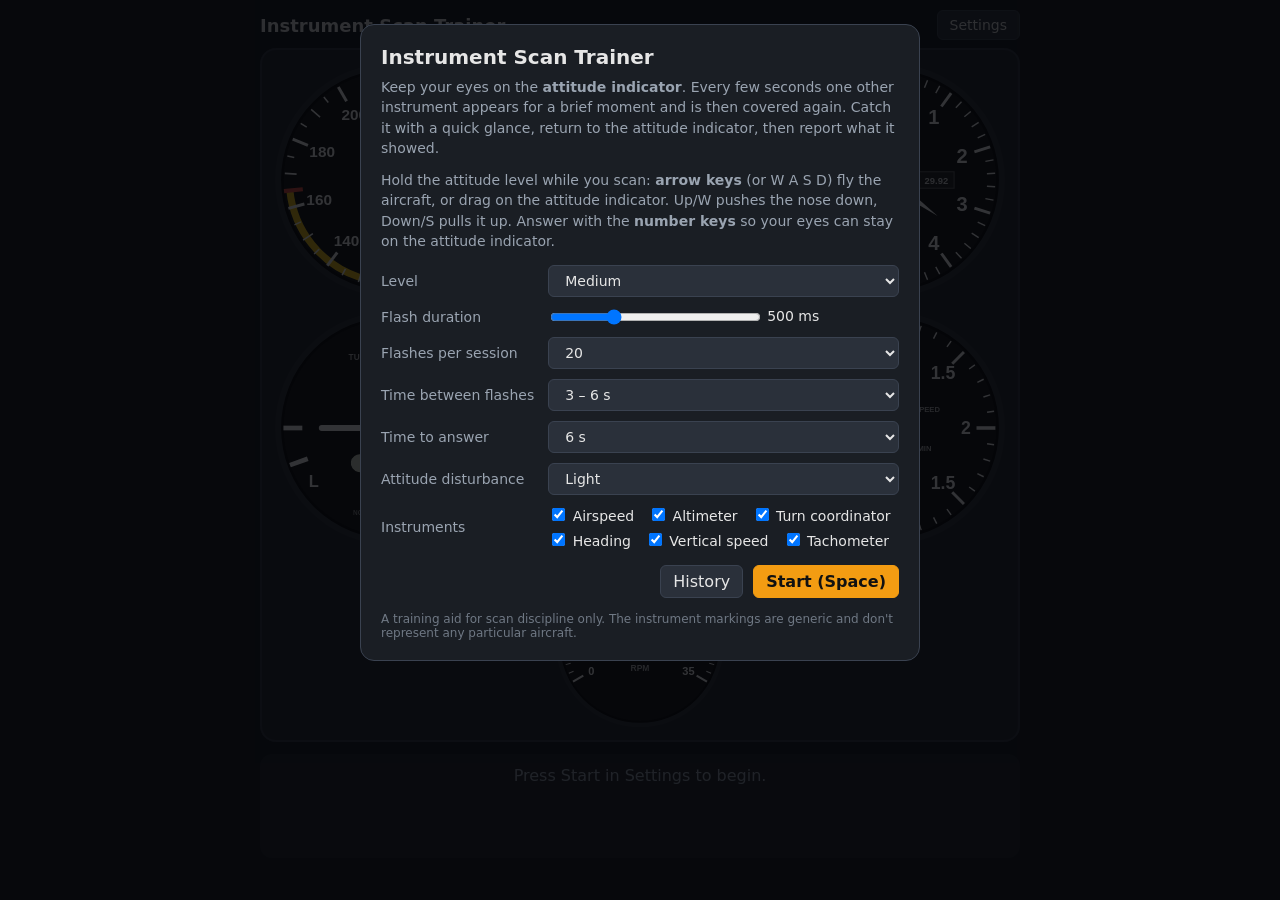
==== scan-trainer/index.html @ f0ba9e42 "Add Instrument Scan Trainer app (scan-trainer/) A second static app in the repo: the attitude indica" ====
<!DOCTYPE html>
<html lang="en">
<head>
<meta charset="UTF-8">
<meta name="viewport" content="width=device-width, initial-scale=1">
<title>Instrument Scan Trainer</title>
<link rel="icon" href="data:,">
<style>
    :root {
        --bg: #0e1116; --panel: #20242b; --card: #1a1e24; --text: #e6e6e6; --muted: #9aa4b1;
        --accent: #f39c12; --good: #2ecc71; --bad: #e74c3c; --line: #3a4250;
    }
    * { box-sizing: border-box; }
    html, body { margin: 0; background: var(--bg); color: var(--text);
        font-family: system-ui, -apple-system, "Segoe UI", Roboto, sans-serif; }
    body { min-height: 100vh; display: flex; flex-direction: column; align-items: center; padding: 10px 16px 24px; }
    header { width: min(100%, 760px); display: flex; justify-content: space-between; align-items: center; gap: 12px; margin-bottom: 8px; }
    h1 { font-size: 18px; margin: 0; font-weight: 600; }
    .hud { font-size: 14px; color: var(--muted); display: flex; gap: 12px; align-items: center; }
    button, select { font: inherit; border-radius: 6px; border: 1px solid var(--line); background: #2a303a; color: var(--text); padding: 6px 12px; }
    button { cursor: pointer; }
    button:hover { filter: brightness(1.15); }
    button.primary { background: var(--accent); border-color: var(--accent); color: #111; font-weight: 600; }
    .panel { width: min(100%, 760px, calc((100vh - 220px) * 1.12)); background: var(--panel); border-radius: 16px; padding: 14px;
        display: grid; grid-template-columns: repeat(3, 1fr); gap: 12px; box-shadow: inset 0 0 0 2px #2c323c; }
    .gauge { position: relative; aspect-ratio: 1; }
    .gauge svg { width: 100%; height: 100%; display: block; }
    .gauge.small { grid-column: 2; width: 72%; justify-self: center; }
    .gauge.ai { touch-action: none; cursor: grab; }
    .cover { position: absolute; inset: 0; border-radius: 50%; display: flex; align-items: center; justify-content: center;
        background: radial-gradient(circle at 35% 30%, #3a3f47, #15181d 70%); color: #59606b;
        font-size: clamp(10px, 2.2vw, 15px); letter-spacing: .12em; font-weight: 600; user-select: none; }
    .gauge.revealed .cover { display: none; }
    .cover.masking { color: transparent;
        background: repeating-linear-gradient(35deg, #c8c8c8 0 2px, transparent 2px 8px),
                    repeating-linear-gradient(-55deg, #c8c8c8 0 2px, #121212 2px 10px); }
    .qbar { width: min(100%, 760px); min-height: 104px; margin-top: 12px; background: var(--card); border-radius: 12px;
        padding: 12px; display: flex; flex-direction: column; align-items: center; gap: 10px; }
    .qprompt { font-size: 16px; color: var(--muted); min-height: 22px; text-align: center; }
    .qprompt.good { color: var(--good); } .qprompt.bad { color: var(--bad); }
    .qopts { display: flex; flex-wrap: wrap; gap: 8px; justify-content: center; }
    .qopts button { min-width: 96px; padding: 10px 12px; font-size: 16px; }
    .qopts button .k { color: var(--muted); font-size: 12px; margin-right: 6px; }
    .qopts button.correct { background: #1e5a34; border-color: var(--good); }
    .qopts button.wrong { background: #5a1e1e; border-color: var(--bad); }
    .overlay { position: fixed; inset: 0; background: rgba(5, 7, 10, .82); display: flex; align-items: flex-start; justify-content: center;
        padding: 24px 16px; overflow-y: auto; z-index: 10; }
    .overlay[hidden] { display: none; }
    .dialog { width: min(100%, 560px); background: var(--card); border: 1px solid var(--line); border-radius: 14px; padding: 20px; }
    .dialog h2 { margin: 0 0 8px; font-size: 20px; }
    .dialog p { color: var(--muted); line-height: 1.45; margin: 6px 0 12px; font-size: 14px; }
    .form { display: grid; grid-template-columns: auto 1fr; gap: 10px 14px; align-items: center; margin: 14px 0; font-size: 14px; }
    .form label.row { color: var(--muted); }
    .checks { display: flex; flex-wrap: wrap; gap: 6px 14px; }
    .checks label { white-space: nowrap; }
    .actions { display: flex; gap: 10px; justify-content: flex-end; margin-top: 16px; flex-wrap: wrap; }
    table { width: 100%; border-collapse: collapse; font-size: 14px; margin: 10px 0; }
    th, td { text-align: left; padding: 6px 4px; border-bottom: 1px solid #2c323c; }
    th { color: var(--muted); font-weight: 500; }
    td.num, th.num { text-align: right; }
    .big { display: flex; gap: 12px; flex-wrap: wrap; margin: 12px 0; }
    .big div { flex: 1 1 120px; background: #232830; border-radius: 10px; padding: 10px; }
    .big b { display: block; font-size: 24px; }
    .big span { color: var(--muted); font-size: 12px; }
    .note { font-size: 12px; color: #6f7884; margin-top: 14px; }
    @media (max-width: 520px) { .form { grid-template-columns: 1fr; } }
</style>
</head>
<body>
<header>
    <h1>Instrument Scan Trainer</h1>
    <div class="hud">
        <span id="hudCount"></span>
        <button id="stopBtn" hidden>Stop</button>
        <button id="menuBtn">Settings</button>
    </div>
</header>

<main class="panel" id="panel">
    <div class="gauge" data-key="asi"></div>
    <div class="gauge ai revealed" data-key="ai"></div>
    <div class="gauge" data-key="alt"></div>
    <div class="gauge" data-key="tc"></div>
    <div class="gauge" data-key="hdg"></div>
    <div class="gauge" data-key="vsi"></div>
    <div class="gauge small" data-key="rpm"></div>
</main>

<div class="qbar">
    <div class="qprompt" id="qprompt">Press Start in Settings to begin.</div>
    <div class="qopts" id="qopts"></div>
</div>

<div class="overlay" id="setupOverlay">
    <div class="dialog">
        <h2>Instrument Scan Trainer</h2>
        <p>Keep your eyes on the <b>attitude indicator</b>. Every few seconds one other instrument appears
        for a brief moment and is then covered again. Catch it with a quick glance, return to the attitude
        indicator, then report what it showed.</p>
        <p>Hold the attitude level while you scan: <b>arrow keys</b> (or W A S D) fly the aircraft, or
        drag on the attitude indicator. Up/W pushes the nose down, Down/S pulls it up. Answer with the
        <b>number keys</b> so your eyes can stay on the attitude indicator.</p>
        <div class="form">
            <label class="row" for="level">Level</label>
            <select id="level">
                <option value="easy">Easy</option>
                <option value="medium">Medium</option>
                <option value="hard">Hard</option>
            </select>
            <label class="row" for="flashMs">Flash duration</label>
            <div><input type="range" id="flashMs" min="100" max="1500" step="50" style="vertical-align:middle;width:60%"> <span id="flashMsVal"></span></div>
            <label class="row" for="count">Flashes per session</label>
            <select id="count">
                <option value="10">10</option>
                <option value="20">20</option>
                <option value="40">40</option>
            </select>
            <label class="row" for="interval">Time between flashes</label>
            <select id="interval">
                <option value="2-4">2 – 4 s</option>
                <option value="3-6">3 – 6 s</option>
                <option value="5-10">5 – 10 s</option>
            </select>
            <label class="row" for="timeout">Time to answer</label>
            <select id="timeout">
                <option value="4">4 s</option>
                <option value="6">6 s</option>
                <option value="10">10 s</option>
            </select>
            <label class="row" for="turb">Attitude disturbance</label>
            <select id="turb">
                <option value="off">Off (no flying task)</option>
                <option value="light">Light</option>
                <option value="moderate">Moderate</option>
            </select>
            <span class="row" style="color:var(--muted)">Instruments</span>
            <div class="checks" id="instrChecks"></div>
        </div>
        <div class="actions">
            <button id="historyBtn">History</button>
            <button class="primary" id="startBtn">Start (Space)</button>
        </div>
        <div class="note">A training aid for scan discipline only. The instrument markings are generic
        and don't represent any particular aircraft.</div>
    </div>
</div>

<div class="overlay" id="resultsOverlay" hidden>
    <div class="dialog" id="resultsBody"></div>
</div>

<script>
'use strict';
// localStorage keys use this prefix: the flight-navigation app at the repo root shares this
// origin (and therefore its localStorage), so never use an unprefixed key here.
const STORE = 'scanTrainer.';
const NS = 'http://www.w3.org/2000/svg';
const SKY = '#2f7fd1', GROUND = '#7a4a22', ORANGE = '#f39c12';

// ── SVG helpers (gauge geometry: 200×200 viewBox, centre 100,100; angles clockwise from 12 o'clock) ──
function el(tag, attrs, parent) {
    const e = document.createElementNS(NS, tag);
    for (const k in attrs) e.setAttribute(k, attrs[k]);
    if (parent) parent.appendChild(e);
    return e;
}
function pt(r, deg) { const a = (deg - 90) * Math.PI / 180; return [100 + r * Math.cos(a), 100 + r * Math.sin(a)]; }
function arcPath(r, a0, a1) {
    const [x0, y0] = pt(r, a0), [x1, y1] = pt(r, a1);
    return `M${x0} ${y0} A${r} ${r} 0 ${a1 - a0 > 180 ? 1 : 0} 1 ${x1} ${y1}`;
}
function arc(g, r, a0, a1, color, w) { el('path', { d: arcPath(r, a0, a1), stroke: color, 'stroke-width': w, fill: 'none' }, g); }
function tick(g, deg, r0, r1, w, color) {
    const [x0, y0] = pt(r0, deg), [x1, y1] = pt(r1, deg);
    el('line', { x1: x0, y1: y0, x2: x1, y2: y1, stroke: color || '#fff', 'stroke-width': w }, g);
}
function txt(g, x, y, s, size, color, extra) {
    const t = el('text', Object.assign({ x, y, 'font-size': size, fill: color || '#fff', 'text-anchor': 'middle',
        'dominant-baseline': 'central', 'font-family': 'Arial, Helvetica, sans-serif', 'font-weight': 'bold' }, extra || {}), g);
    t.textContent = s;
    return t;
}
function label(g, deg, r, s, size) { const [x, y] = pt(r, deg); return txt(g, x, y, s, size); }
function face(svg) {
    el('circle', { cx: 100, cy: 100, r: 99, fill: '#2b2f35' }, svg);
    el('circle', { cx: 100, cy: 100, r: 93, fill: '#0b0b0b', stroke: '#000', 'stroke-width': 2 }, svg);
}
function needle(svg, len, width, color) {
    const g = el('g', {}, svg);
    el('path', { d: `M100 114 L${100 - width / 2} 100 L100 ${100 - len} L${100 + width / 2} 100 Z`, fill: color || '#fff' }, g);
    return g;
}
function hub(svg) { el('circle', { cx: 100, cy: 100, r: 6, fill: '#333', stroke: '#888', 'stroke-width': 1 }, svg); }
function rot(g, deg) { g.setAttribute('transform', `rotate(${deg} 100 100)`); }
const clamp = (v, a, b) => Math.max(a, Math.min(b, v));

// ── Instruments: each build function draws the dial and returns update(value) ──
function buildASI(svg) {
    face(svg);
    const A = v => 10 + (clamp(v, 30, 200) - 30) / 170 * 320;
    arc(svg, 80, A(40), A(85), '#fff', 4);
    arc(svg, 87, A(50), A(130), '#1fa64a', 6);
    arc(svg, 87, A(130), A(165), '#f1c40f', 6);
    for (let v = 40; v <= 200; v += 5) tick(svg, A(v), v % 10 ? 85 : (v % 20 ? 81 : 77), 91, v % 20 ? 1.3 : 2.5);
    tick(svg, A(165), 76, 92, 3.5, '#e74c3c');
    for (let v = 40; v <= 200; v += 20) label(svg, A(v), 64, v, 13);
    txt(svg, 100, 128, 'AIRSPEED', 8, '#bbb');
    txt(svg, 100, 72, 'KNOTS', 8, '#bbb');
    const n = needle(svg, 84, 5); hub(svg);
    return v => rot(n, A(v));
}

function buildALT(svg) {
    face(svg);
    for (let i = 0; i < 50; i++) tick(svg, i * 7.2, i % 5 ? 84 : 77, 91, i % 5 ? 1.2 : 2.5);
    for (let d = 0; d < 10; d++) label(svg, d * 36, 66, d, 17);
    txt(svg, 100, 72, 'ALT', 8, '#bbb');
    txt(svg, 100, 128, '100 FEET', 7, '#bbb');
    el('rect', { x: 126, y: 93, width: 30, height: 14, fill: '#1c1c1c', stroke: '#555' }, svg);
    txt(svg, 141, 100.5, '29.92', 8, '#ddd');
    const h10k = el('g', {}, svg);
    el('line', { x1: 100, y1: 100, x2: 100, y2: 12, stroke: '#fff', 'stroke-width': 1.5 }, h10k);
    el('path', { d: 'M100 8 L95 18 L105 18 Z', fill: '#fff' }, h10k);
    const h1k = needle(svg, 52, 10);
    const h100 = needle(svg, 84, 5);
    hub(svg);
    return alt => { rot(h100, (alt % 1000) / 1000 * 360); rot(h1k, (alt % 10000) / 10000 * 360); rot(h10k, alt / 100000 * 360); };
}

function buildHDG(svg) {
    face(svg);
    const card = el('g', {}, svg);
    const names = { 0: 'N', 90: 'E', 180: 'S', 270: 'W' };
    for (let d = 0; d < 360; d += 5) tick(card, d, d % 10 ? 85 : 79, 91, d % 10 ? 1.2 : 2.2);
    for (let d = 0; d < 360; d += 30) {
        const [x, y] = pt(68, d);
        txt(card, x, y, names[d] || String(d / 10), names[d] !== undefined ? 17 : 14,
            names[d] !== undefined ? '#fff' : '#ddd', { transform: `rotate(${d} ${x} ${y})` });
    }
    for (let d = 45; d < 360; d += 45) if (d % 90) tick(svg, d, 93, 98, 2.5, ORANGE);
    el('path', { d: 'M100 13 L94 3 L106 3 Z', fill: ORANGE }, svg);
    el('path', { d: 'M100 66 L104 78 L104 92 L130 104 L130 111 L104 106 L104 122 L113 128 L113 133 L100 130 L87 133 L87 128 L96 122 L96 106 L70 111 L70 104 L96 92 L96 78 Z',
        fill: 'none', stroke: ORANGE, 'stroke-width': 2.5, 'stroke-linejoin': 'round' }, svg);
    return h => rot(card, -h);
}

function buildVSI(svg) {
    face(svg);
    // 0 at 9 o'clock, climb above, descent below, ±2000 meet at 3 o'clock
    const A = v => 270 + clamp(v, -2000, 2000) / 2000 * 180;
    for (let v = -1900; v <= 1900; v += 100) tick(svg, A(v), v % 500 ? 85 : 77, 91, v % 500 ? 1.2 : 2.5);
    tick(svg, A(0), 75, 91, 3); tick(svg, A(2000), 75, 91, 3);
    const lab = { 0: '0', 500: '.5', 1000: '1', 1500: '1.5' };
    for (const v in lab) { label(svg, A(+v), 66, lab[v], 15); if (+v) label(svg, A(-v), 66, lab[v], 15); }
    label(svg, A(2000), 66, '2', 15);
    txt(svg, 62, 82, 'UP', 8, '#bbb'); txt(svg, 62, 118, 'DOWN', 8, '#bbb');
    txt(svg, 116, 84, 'VERTICAL SPEED', 6.5, '#bbb'); txt(svg, 116, 117, '×1000 FT/MIN', 6.5, '#bbb');
    const n = needle(svg, 84, 5); hub(svg);
    return v => rot(n, A(v));
}

function buildTC(svg) {
    face(svg);
    // Level marks at 3 & 9 o'clock, standard-rate (2 min) marks 20° below them
    [90, 270, 110, 250].forEach(d => tick(svg, d, 76, 92, 4));
    label(svg, 236, 80, 'L', 14); label(svg, 124, 80, 'R', 14);
    txt(svg, 100, 40, 'TURN COORDINATOR', 7, '#bbb');
    txt(svg, 100, 52, 'D.C. ELEC', 6, '#888');
    txt(svg, 100, 160, '2 MIN', 9, '#ddd');
    txt(svg, 100, 172, 'NO PITCH INFORMATION', 5.5, '#888');
    // inclinometer: glass tube on an arc, ball centred
    const tube = t => [100 + 172 * Math.sin(t), -40 + 172 * Math.cos(t)];
    const [ax, ay] = tube(-0.16), [bx, by] = tube(0.16);
    el('path', { d: `M${ax} ${ay} A172 172 0 0 0 ${bx} ${by}`, stroke: '#d9dccb', 'stroke-width': 15, fill: 'none', 'stroke-linecap': 'round' }, svg);
    [-0.045, 0.045].forEach(t => { const [x, y] = tube(t); el('line', { x1: x, y1: y - 8, x2: x, y2: y + 8, stroke: '#222', 'stroke-width': 1.5 }, svg); });
    const [cx, cy] = tube(0);
    el('circle', { cx, cy, r: 6.5, fill: '#111' }, svg);
    const plane = el('g', {}, svg);
    el('rect', { x: 38, y: 97.5, width: 124, height: 5, rx: 2.5, fill: '#fff' }, plane);
    el('rect', { x: 97.5, y: 80, width: 5, height: 14, fill: '#fff' }, plane);
    el('circle', { cx: 100, cy: 100, r: 9, fill: '#fff' }, plane);
    return turn => rot(plane, turn * 10); // turn: -2..2 (half-rate steps), standard rate = 20° tilt
}

function buildRPM(svg) {
    face(svg);
    const A = v => -120 + clamp(v, 0, 3500) / 3500 * 240;
    arc(svg, 87, A(2100), A(2700), '#1fa64a', 6);
    for (let v = 0; v <= 3500; v += 100) tick(svg, A(v), v % 500 ? 85 : 77, 91, v % 500 ? 1.2 : 2.5);
    tick(svg, A(2700), 76, 92, 3.5, '#e74c3c');
    for (let v = 0; v <= 3500; v += 500) label(svg, A(v), 66, v / 100, 13);
    txt(svg, 100, 72, '×100', 8, '#bbb');
    txt(svg, 100, 130, 'RPM', 10, '#bbb');
    const n = needle(svg, 84, 5); hub(svg);
    return v => rot(n, A(v));
}

function buildAI(svg) {
    const K = 2.5; // px per degree of pitch
    el('circle', { cx: 100, cy: 100, r: 99, fill: '#2b2f35' }, svg);
    const defs = el('defs', {}, svg);
    el('circle', { cx: 100, cy: 100, r: 93 }, el('clipPath', { id: 'aiOuter' }, defs));
    el('circle', { cx: 100, cy: 100, r: 70 }, el('clipPath', { id: 'aiInner' }, defs));
    // Outer bank ring rotates with the horizon; the orange index at the top is fixed to the case
    const ring = el('g', {}, el('g', { 'clip-path': 'url(#aiOuter)' }, svg));
    el('rect', { x: -100, y: -100, width: 400, height: 200, fill: SKY }, ring);
    el('rect', { x: -100, y: 100, width: 400, height: 200, fill: GROUND }, ring);
    el('line', { x1: 0, y1: 100, x2: 200, y2: 100, stroke: '#fff', 'stroke-width': 1.5 }, ring);
    [10, 20, 30, 60].forEach(b => { tick(ring, b, 76, b % 30 ? 85 : 92, 2.5); tick(ring, -b, 76, b % 30 ? 85 : 92, 2.5); });
    [45, -45].forEach(b => { const [x, y] = pt(80, b); el('path', { d: `M${x} ${y - 4} L${x - 3.5} ${y + 3} L${x + 3.5} ${y + 3} Z`, fill: '#fff', transform: `rotate(${b} ${x} ${y})` }, ring); });
    el('path', { d: 'M100 80 L94 72 L106 72 Z', fill: '#fff' }, ring); // zero mark (points down at the index)
    // Inner sphere: rotates with bank and moves with pitch
    const pitch = el('g', {}, el('g', { 'clip-path': 'url(#aiInner)' }, svg));
    el('rect', { x: -200, y: -400, width: 600, height: 500, fill: SKY }, pitch);
    el('rect', { x: -200, y: 100, width: 600, height: 500, fill: GROUND }, pitch);
    el('line', { x1: -200, y1: 100, x2: 400, y2: 100, stroke: '#fff', 'stroke-width': 2 }, pitch);
    [-20, -15, -10, -5, 5, 10, 15, 20].forEach(p => {
        const y = 100 - p * K, hw = p % 10 ? 9 : 18;
        el('line', { x1: 100 - hw, y1: y, x2: 100 + hw, y2: y, stroke: '#fff', 'stroke-width': 1.5 }, pitch);
        if (!(p % 10)) { txt(pitch, 100 - hw - 8, y, Math.abs(p), 8); txt(pitch, 100 + hw + 8, y, Math.abs(p), 8); }
    });
    el('circle', { cx: 100, cy: 100, r: 70, fill: 'none', stroke: '#111', 'stroke-width': 2 }, svg);
    // Fixed parts: bank index and the miniature aircraft
    el('path', { d: 'M100 24 L94 33 L106 33 Z', fill: ORANGE }, svg);
    el('path', { d: 'M48 98 H84 L92 106 L100 100 L108 106 L116 98 H152 V102 H118 L108 112 L100 106 L92 112 L82 102 H48 Z', fill: ORANGE }, svg);
    el('circle', { cx: 100, cy: 100, r: 3, fill: ORANGE }, svg);
    return (p, b) => {
        ring.setAttribute('transform', `rotate(${-b} 100 100)`);
        pitch.setAttribute('transform', `rotate(${-b} 100 100) translate(0 ${p * K})`);
    };
}

// ── Instrument catalogue: values, questions, answer spacing per level ──
const randInt = (a, b) => a + Math.floor(Math.random() * (b - a + 1));
const pick = a => a[Math.floor(Math.random() * a.length)];
const pad3 = n => String(n).padStart(3, '0');
const TURN_LABELS = { '-2': 'Std rate L', '-1': 'Half rate L', '0': 'No turn', '1': 'Half rate R', '2': 'Std rate R' };

const LEVELS = {
    easy:   { flash: 900, sp: { asi: 20, alt: 500, hdg: 30, vsi: 500, rpm: 300 }, turns: [-2, 0, 2] },
    medium: { flash: 500, sp: { asi: 10, alt: 200, hdg: 10, vsi: 200, rpm: 100 }, turns: [-2, -1, 0, 1, 2] },
    hard:   { flash: 250, sp: { asi: 5,  alt: 100, hdg: 5,  vsi: 100, rpm: 50 },  turns: [-2, -1, 0, 1, 2] },
};

// Four consecutive options `sp` apart that include `value` (in a random position) and stay in [min, max]
function numOpts(value, sp, min, max, wrap) {
    const starts = [];
    for (let k = 0; k < 4; k++) { const s = value - k * sp; if (wrap || (s >= min && s + 3 * sp <= max)) starts.push(s); }
    const s = starts.length ? pick(starts) : value;
    return [0, 1, 2, 3].map(i => wrap ? (((s + i * sp) % 360) + 360) % 360 : s + i * sp);
}

const INSTR = {
    asi: { name: 'Airspeed', short: 'ASI', build: buildASI, gen: () => 5 * randInt(11, 30),
        q: (v, L) => ({ prompt: 'Airspeed?', opts: numOpts(v, L.sp.asi, 30, 200), fmt: x => x + ' kt' }) },
    alt: { name: 'Altimeter', short: 'ALT', build: buildALT, gen: () => 100 * randInt(5, 95),
        q: (v, L) => ({ prompt: 'Altitude?', opts: numOpts(v, L.sp.alt, 0, 20000), fmt: x => x.toLocaleString('en-US') + ' ft' }) },
    tc:  { name: 'Turn coordinator', short: 'TC', build: buildTC, gen: L => pick(L.turns),
        q: (v, L) => ({ prompt: 'Turn?', opts: L.turns.slice(), fmt: x => TURN_LABELS[x] }) },
    hdg: { name: 'Heading', short: 'HDG', build: buildHDG, gen: () => 5 * randInt(0, 71),
        q: (v, L) => ({ prompt: 'Heading?', opts: numOpts(v, L.sp.hdg, 0, 359, true), fmt: x => pad3(x) + '°' }) },
    vsi: { name: 'Vertical speed', short: 'VSI', build: buildVSI, gen: () => 100 * randInt(-15, 15),
        q: (v, L) => ({ prompt: 'Vertical speed?', opts: numOpts(v, L.sp.vsi, -2000, 2000),
            fmt: x => (x > 0 ? '+' : x < 0 ? '−' : '') + Math.abs(x) + ' fpm' }) },
    rpm: { name: 'Tachometer', short: 'RPM', build: buildRPM, gen: () => 50 * randInt(34, 54),
        q: (v, L) => ({ prompt: 'RPM?', opts: numOpts(v, L.sp.rpm, 0, 3500), fmt: x => x + ' rpm' }) },
};
const ORDER = ['asi', 'alt', 'tc', 'hdg', 'vsi', 'rpm'];
const SAMPLE = { asi: 110, alt: 3500, tc: 0, hdg: 270, vsi: 0, rpm: 2400 };

// ── Settings & history (localStorage, all reads/writes guarded) ──
const DEFAULTS = { level: 'medium', flashMs: 500, count: 20, interval: '3-6', timeout: 6, turb: 'light', instruments: ORDER.slice() };
function load(key, fallback) { try { const v = JSON.parse(localStorage.getItem(STORE + key)); return v == null ? fallback : v; } catch (e) { return fallback; } }
function save(key, v) { try { localStorage.setItem(STORE + key, JSON.stringify(v)); } catch (e) {} }
let cfg = Object.assign({}, DEFAULTS, load('settings', {}));
if (!LEVELS[cfg.level]) cfg.level = DEFAULTS.level;
cfg.instruments = (cfg.instruments || []).filter(k => INSTR[k]);
if (!cfg.instruments.length) cfg.instruments = ORDER.slice();

// ── Build the panel ──
const $ = id => document.getElementById(id);
const gauges = {};
let updateAI;
document.querySelectorAll('.gauge').forEach(div => {
    const key = div.dataset.key;
    const svg = el('svg', { viewBox: '0 0 200 200' });
    div.appendChild(svg);
    if (key === 'ai') { updateAI = buildAI(svg); return; }
    const update = INSTR[key].build(svg);
    const cover = document.createElement('div');
    cover.className = 'cover';
    cover.textContent = INSTR[key].short;
    div.appendChild(cover);
    gauges[key] = { div, cover, update };
    update(SAMPLE[key]);
});
function revealAll(on) { for (const k in gauges) gauges[k].div.classList.toggle('revealed', on); }
revealAll(true); // the full panel is visible until a session starts

// ── Session state ──
const TURB = { off: 0, light: 4, moderate: 9 }; // disturbance strength, deg/s
const S = { running: false, phase: 'idle', bank: 0, pitch: 0, rb: 0, rp: 0, holdT: 0, totalT: 0, log: [], flashes: 0, last: {} };
const keys = new Set();
const drag = { on: false, x: 0, y: 0, roll: 0, pitch: 0 };

function gauss() { let u = 0, v = 0; while (!u) u = Math.random(); while (!v) v = Math.random(); return Math.sqrt(-2 * Math.log(u)) * Math.cos(2 * Math.PI * v); }
function intervalMs() { const [a, b] = cfg.interval.split('-').map(Number); return (a + Math.random() * (b - a)) * 1000; }

function startSession() {
    readForm();
    $('setupOverlay').hidden = true; $('resultsOverlay').hidden = true;
    Object.assign(S, { running: true, phase: 'wait', bank: 0, pitch: 0, rb: 0, rp: 0, holdT: 0, totalT: 0, log: [], flashes: 0, last: {} });
    S.nextAt = performance.now() + 2000;
    revealAll(false);
    $('stopBtn').hidden = false;
    setPrompt('Eyes on the attitude indicator…');
    $('qopts').innerHTML = '';
    updateHud();
}

function updateHud() { $('hudCount').textContent = S.running ? `${Math.min(S.flashes, cfg.count)} / ${cfg.count}` : ''; }
function setPrompt(s, cls) { const p = $('qprompt'); p.textContent = s; p.className = 'qprompt' + (cls ? ' ' + cls : ''); }

function startFlash(now) {
    const L = LEVELS[cfg.level];
    let key = pick(cfg.instruments);
    if (cfg.instruments.length > 1 && key === S.lastKey && Math.random() < 0.7) key = pick(cfg.instruments.filter(k => k !== key));
    let value, tries = 0;
    do { value = INSTR[key].gen(L); } while (value === S.last[key] && ++tries < 10);
    S.last[key] = value; S.lastKey = key;
    S.cur = { key, value };
    gauges[key].update(value);
    gauges[key].div.classList.add('revealed');
    S.flashes++; updateHud();
    S.phase = 'flash'; S.flashEnd = now + cfg.flashMs;
    setPrompt('');
}

function showQuestion(now) {
    const { key, value } = S.cur;
    const q = INSTR[key].q(value, LEVELS[cfg.level]);
    S.cur.opts = q.opts; S.cur.fmt = q.fmt;
    setPrompt(q.prompt);
    const box = $('qopts'); box.innerHTML = '';
    q.opts.forEach((o, i) => {
        const b = document.createElement('button');
        b.innerHTML = `<span class="k">${i + 1}</span>`;
        b.appendChild(document.createTextNode(q.fmt(o)));
        b.addEventListener('click', () => answer(i));
        box.appendChild(b);
    });
    S.phase = 'question'; S.qStart = now; S.qEnd = now + cfg.timeout * 1000;
}

function answer(i) {
    if (S.phase !== 'question') return;
    const now = performance.now();
    const c = S.cur, ok = i !== null && c.opts[i] === c.value;
    S.log.push({ key: c.key, ok, timeout: i === null, rt: i === null ? null : (now - S.qStart) / 1000 });
    const btns = $('qopts').querySelectorAll('button');
    btns.forEach((b, j) => { b.disabled = true; if (c.opts[j] === c.value) b.classList.add('correct'); else if (j === i) b.classList.add('wrong'); });
    if (ok) setPrompt(`✓ ${((now - S.qStart) / 1000).toFixed(2)} s`, 'good');
    else setPrompt(`${i === null ? 'Time up' : '✗'}: it was ${c.fmt(c.value)}`, 'bad');
    S.phase = 'feedback'; S.fbEnd = now + (ok ? 700 : 1400);
}

function endFlashCycle(now) {
    $('qopts').innerHTML = '';
    if (S.flashes >= cfg.count) { finish(); return; }
    setPrompt('');
    S.phase = 'wait'; S.nextAt = now + intervalMs();
}

function stopSession(showResults) {
    S.running = false; S.phase = 'idle';
    for (const k in gauges) gauges[k].cover.classList.remove('masking');
    revealAll(true);
    $('stopBtn').hidden = true;
    $('qopts').innerHTML = '';
    updateHud();
    if (!showResults) { setPrompt('Stopped.'); $('setupOverlay').hidden = false; }
}

function finish() {
    const holdPct = TURB[cfg.turb] && S.totalT > 0 ? Math.round(S.holdT / S.totalT * 100) : null;
    stopSession(true);
    const log = S.log, n = log.length;
    const correct = log.filter(r => r.ok).length;
    const rts = log.filter(r => r.ok).map(r => r.rt);
    const avg = a => a.length ? a.reduce((x, y) => x + y, 0) / a.length : null;
    const score = n ? Math.round(correct / n * 100) : 0;
    const entry = { date: new Date().toISOString(), level: cfg.level, flashMs: cfg.flashMs, turb: cfg.turb, n, score, rt: avg(rts), hold: holdPct };
    const hist = load('history', []); hist.unshift(entry); save('history', hist.slice(0, 50));

    let rows = '';
    ORDER.filter(k => log.some(r => r.key === k)).forEach(k => {
        const rs = log.filter(r => r.key === k), ok = rs.filter(r => r.ok);
        const a = avg(ok.map(r => r.rt));
        rows += `<tr><td>${INSTR[k].name}</td><td class="num">${ok.length} / ${rs.length}</td>
            <td class="num">${a == null ? '—' : a.toFixed(2) + ' s'}</td><td class="num">${rs.filter(r => r.timeout).length}</td></tr>`;
    });
    setPrompt(`Session done: ${score}% correct.`);
    $('resultsBody').innerHTML = `
        <h2>Session results</h2>
        <p>${cap(cfg.level)} · ${cfg.flashMs} ms flashes · ${n} instruments shown</p>
        <div class="big">
            <div><b>${score}%</b><span>correct</span></div>
            <div><b>${avg(rts) == null ? '—' : avg(rts).toFixed(2) + ' s'}</b><span>avg. answer time (correct)</span></div>
            <div><b>${holdPct == null ? '—' : holdPct + '%'}</b><span>attitude held (±5° bank, ±3° pitch)</span></div>
        </div>
        <table><tr><th>Instrument</th><th class="num">Correct</th><th class="num">Avg. time</th><th class="num">Timeouts</th></tr>${rows}</table>
        <p>${advice(score, holdPct)}</p>
        <div class="actions"><button id="resSettings">Settings</button><button class="primary" id="resAgain">Again (Space)</button></div>`;
    $('resultsOverlay').hidden = false;
    $('resSettings').onclick = () => { $('resultsOverlay').hidden = true; $('setupOverlay').hidden = false; };
    $('resAgain').onclick = startSession;
}
const cap = s => s[0].toUpperCase() + s.slice(1);
function advice(score, hold) {
    if (hold != null && hold < 70) return 'The attitude wandered while you read the instruments. Glance, return to the attitude indicator first, then work out the answer.';
    if (score >= 90) return 'Strong scan. Try a shorter flash or the next level.';
    if (score < 60) return 'Try a longer flash or an easier level until the glances feel automatic.';
    return 'Keep the glances short and return to the attitude indicator every time.';
}

function showHistory() {
    const hist = load('history', []);
    const rows = hist.slice(0, 20).map(h => `<tr><td>${new Date(h.date).toLocaleString()}</td><td>${cap(h.level)}, ${h.flashMs} ms</td>
        <td class="num">${h.score}%</td><td class="num">${h.rt == null ? '—' : h.rt.toFixed(2) + ' s'}</td><td class="num">${h.hold == null ? '—' : h.hold + '%'}</td></tr>`).join('');
    $('resultsBody').innerHTML = `<h2>History</h2>
        ${hist.length ? `<table><tr><th>Date</th><th>Level</th><th class="num">Score</th><th class="num">Time</th><th class="num">Attitude</th></tr>${rows}</table>` : '<p>No sessions yet.</p>'}
        <p>Stored in this browser only.</p>
        <div class="actions">${hist.length ? '<button id="histClear">Clear history</button>' : ''}<button class="primary" id="histBack">Back</button></div>`;
    $('setupOverlay').hidden = true; $('resultsOverlay').hidden = false;
    $('histBack').onclick = () => { $('resultsOverlay').hidden = true; $('setupOverlay').hidden = false; };
    if ($('histClear')) $('histClear').onclick = () => { if (confirm('Clear all session history?')) { save('history', []); showHistory(); } };
}

// ── Main loop: attitude dynamics + flash/question state machine ──
let lastT = performance.now();
function loop(now) {
    const dt = Math.min(0.1, (now - lastT) / 1000); lastT = now;
    if (S.running) {
        const sig = TURB[cfg.turb];
        const kr = (keys.has('right') ? 1 : 0) - (keys.has('left') ? 1 : 0) + drag.roll;
        const kp = (keys.has('pull') ? 1 : 0) - (keys.has('push') ? 1 : 0) + drag.pitch;
        S.rb += -S.rb * 0.6 * dt + gauss() * sig * Math.sqrt(dt);
        S.rp += -S.rp * 0.6 * dt + gauss() * sig * 0.35 * Math.sqrt(dt);
        S.bank = clamp(S.bank + (S.rb + clamp(kr, -1, 1) * 20 + (sig ? S.bank * 0.06 : 0)) * dt, -60, 60);
        S.pitch = clamp(S.pitch + (S.rp + clamp(kp, -1, 1) * 6) * dt, -20, 20);
        S.totalT += dt;
        if (Math.abs(S.bank) <= 5 && Math.abs(S.pitch) <= 3) S.holdT += dt;

        if (S.phase === 'wait' && now >= S.nextAt) startFlash(now);
        else if (S.phase === 'flash' && now >= S.flashEnd) {
            // cover again, with a brief pattern mask so the image can't linger as an after-image
            const g = gauges[S.cur.key];
            g.div.classList.remove('revealed'); g.cover.classList.add('masking');
            S.phase = 'mask'; S.maskEnd = now + 150;
        } else if (S.phase === 'mask' && now >= S.maskEnd) {
            gauges[S.cur.key].cover.classList.remove('masking');
            showQuestion(now);
        } else if (S.phase === 'question' && now >= S.qEnd) answer(null);
        else if (S.phase === 'feedback' && now >= S.fbEnd) endFlashCycle(now);
    }
    updateAI(S.pitch, S.bank);
    requestAnimationFrame(loop);
}

// ── Input ──
const KEYMAP = { ArrowLeft: 'left', a: 'left', A: 'left', ArrowRight: 'right', d: 'right', D: 'right',
    ArrowUp: 'push', w: 'push', W: 'push', ArrowDown: 'pull', s: 'pull', S: 'pull' };
document.addEventListener('keydown', e => {
    if (e.target.tagName === 'SELECT' || e.target.tagName === 'INPUT') return;
    if (KEYMAP[e.key] && S.running) { keys.add(KEYMAP[e.key]); e.preventDefault(); return; }
    if (/^[1-5]$/.test(e.key) && S.phase === 'question') { const i = +e.key - 1; if (i < S.cur.opts.length) answer(i); e.preventDefault(); return; }
    if (e.key === ' ' && !S.running) { e.preventDefault(); startSession(); return; }
    if (e.key === 'Escape' && S.running) stopSession(false);
});
document.addEventListener('keyup', e => { if (KEYMAP[e.key]) keys.delete(KEYMAP[e.key]); });
window.addEventListener('blur', () => keys.clear());

const aiDiv = document.querySelector('.gauge.ai');
aiDiv.addEventListener('pointerdown', e => { drag.on = true; drag.x = e.clientX; drag.y = e.clientY; aiDiv.setPointerCapture(e.pointerId); });
aiDiv.addEventListener('pointermove', e => {
    if (!drag.on) return;
    const s = aiDiv.clientWidth / 4; // a quarter of the dial's width = full deflection
    drag.roll = clamp((e.clientX - drag.x) / s, -1, 1);
    drag.pitch = clamp((e.clientY - drag.y) / s, -1, 1); // drag down = pull = nose up
});
const endDrag = () => { drag.on = false; drag.roll = 0; drag.pitch = 0; };
aiDiv.addEventListener('pointerup', endDrag);
aiDiv.addEventListener('pointercancel', endDrag);

// ── Setup form ──
function fillForm() {
    $('level').value = cfg.level; $('flashMs').value = cfg.flashMs; $('flashMsVal').textContent = cfg.flashMs + ' ms';
    $('count').value = String(cfg.count); $('interval').value = cfg.interval; $('timeout').value = String(cfg.timeout); $('turb').value = cfg.turb;
    $('instrChecks').innerHTML = ORDER.map(k => `<label><input type="checkbox" value="${k}" ${cfg.instruments.includes(k) ? 'checked' : ''}> ${INSTR[k].name}</label>`).join('');
}
function readForm() {
    cfg.level = $('level').value; cfg.flashMs = +$('flashMs').value; cfg.count = +$('count').value;
    cfg.interval = $('interval').value; cfg.timeout = +$('timeout').value; cfg.turb = $('turb').value;
    const inst = [...document.querySelectorAll('#instrChecks input:checked')].map(c => c.value);
    cfg.instruments = inst.length ? inst : ORDER.slice();
    save('settings', cfg);
}
$('level').addEventListener('change', () => { const f = LEVELS[$('level').value].flash; $('flashMs').value = f; $('flashMsVal').textContent = f + ' ms'; });
$('flashMs').addEventListener('input', () => { $('flashMsVal').textContent = $('flashMs').value + ' ms'; });
$('startBtn').addEventListener('click', startSession);
$('historyBtn').addEventListener('click', showHistory);
$('stopBtn').addEventListener('click', () => stopSession(false));
$('menuBtn').addEventListener('click', () => { if (S.running) stopSession(false); $('resultsOverlay').hidden = true; $('setupOverlay').hidden = false; });

fillForm();
requestAnimationFrame(loop);
</script>
</body>
</html>
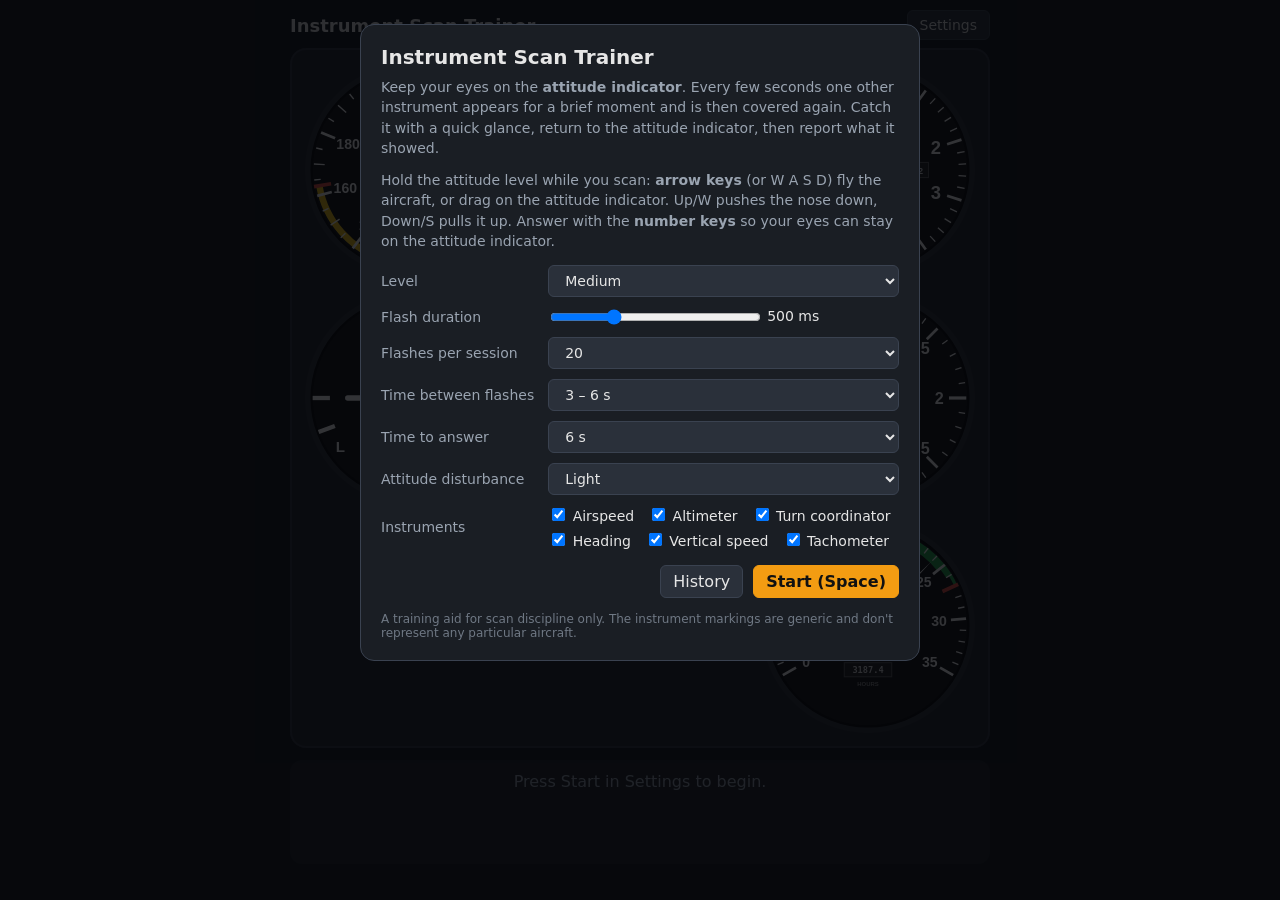
==== commit 4ab32eb4: "Scan trainer: align panel with the Cessna 172S analog cockpit Markings from the 172S POH (Rev 4/5): " ====
--- a/scan-trainer/index.html
+++ b/scan-trainer/index.html
@@ -14,18 +14,18 @@
     html, body { margin: 0; background: var(--bg); color: var(--text);
         font-family: system-ui, -apple-system, "Segoe UI", Roboto, sans-serif; }
     body { min-height: 100vh; display: flex; flex-direction: column; align-items: center; padding: 10px 16px 24px; }
-    header { width: min(100%, 760px); display: flex; justify-content: space-between; align-items: center; gap: 12px; margin-bottom: 8px; }
+    header { width: min(100%, 760px, calc(100vh - 200px)); display: flex; justify-content: space-between; align-items: center; gap: 12px; margin-bottom: 8px; }
     h1 { font-size: 18px; margin: 0; font-weight: 600; }
     .hud { font-size: 14px; color: var(--muted); display: flex; gap: 12px; align-items: center; }
     button, select { font: inherit; border-radius: 6px; border: 1px solid var(--line); background: #2a303a; color: var(--text); padding: 6px 12px; }
     button { cursor: pointer; }
     button:hover { filter: brightness(1.15); }
     button.primary { background: var(--accent); border-color: var(--accent); color: #111; font-weight: 600; }
-    .panel { width: min(100%, 760px, calc((100vh - 220px) * 1.12)); background: var(--panel); border-radius: 16px; padding: 14px;
+    .panel { width: min(100%, 760px, calc(100vh - 200px)); background: var(--panel); border-radius: 16px; padding: 14px;
         display: grid; grid-template-columns: repeat(3, 1fr); gap: 12px; box-shadow: inset 0 0 0 2px #2c323c; }
     .gauge { position: relative; aspect-ratio: 1; }
     .gauge svg { width: 100%; height: 100%; display: block; }
-    .gauge.small { grid-column: 2; width: 72%; justify-self: center; }
+    .gauge.tach { grid-column: 3; } /* C172S: tachometer sits below the VSI (POH Fig. 7-2) */
     .gauge.ai { touch-action: none; cursor: grab; }
     .cover { position: absolute; inset: 0; border-radius: 50%; display: flex; align-items: center; justify-content: center;
         background: radial-gradient(circle at 35% 30%, #3a3f47, #15181d 70%); color: #59606b;
@@ -34,7 +34,7 @@
     .cover.masking { color: transparent;
         background: repeating-linear-gradient(35deg, #c8c8c8 0 2px, transparent 2px 8px),
                     repeating-linear-gradient(-55deg, #c8c8c8 0 2px, #121212 2px 10px); }
-    .qbar { width: min(100%, 760px); min-height: 104px; margin-top: 12px; background: var(--card); border-radius: 12px;
+    .qbar { width: min(100%, 760px, calc(100vh - 200px)); min-height: 104px; margin-top: 12px; background: var(--card); border-radius: 12px;
         padding: 12px; display: flex; flex-direction: column; align-items: center; gap: 10px; }
     .qprompt { font-size: 16px; color: var(--muted); min-height: 22px; text-align: center; }
     .qprompt.good { color: var(--good); } .qprompt.bad { color: var(--bad); }
@@ -83,7 +83,7 @@
     <div class="gauge" data-key="tc"></div>
     <div class="gauge" data-key="hdg"></div>
     <div class="gauge" data-key="vsi"></div>
-    <div class="gauge small" data-key="rpm"></div>
+    <div class="gauge tach" data-key="rpm"></div>
 </main>
 
 <div class="qbar">
@@ -195,14 +195,30 @@
 const clamp = (v, a, b) => Math.max(a, Math.min(b, v));
 
 // ── Instruments: each build function draws the dial and returns update(value) ──
+// C172S MARKINGS: source is the Cessna Model 172S Pilot's Operating Handbook
+// (Revision 4/5, 2004; copy at befa.org/wp-content/uploads/2019/12/POH-Cessna-172S.pdf).
+//  - ASI (Section 2, Airspeed Indicator Markings, KIAS): white arc 40-85,
+//    green arc 48-129, yellow arc 129-163, red line 163.
+//  - Tachometer (Section 2, Figure 2-3, Powerplant Instrument Markings): stepped
+//    green arc 2100-2500 RPM (sea level), 2100-2600 (5000 ft), 2100-2700
+//    (10,000 ft); red line 2700. Section 7 also has an hour meter in the lower dial.
+//    Section 7's text says "green arc from 1900 to 2400 RPM", which contradicts
+//    Section 2. Section 2 (Limitations) is used.
+//  - Attitude indicator (Section 7): bank index marks at 10, 20, 30, 60 and 90°
+//    each side; a pointer at the top reads against the bank scale.
+//  - Panel (Section 7, Figure 7-2): basic T with the gyros over the control column,
+//    ASI left, altimeter right; TC / DG / VSI below; tachometer below the VSI.
+// Not in the POH, so generic: dial scale ranges (ASI to 200 kt, VSI ±2000 fpm,
+// tach 0-3500) and the altimeter and turn-coordinator faces.
+// Only the user can approve changes to these figures (see the root CLAUDE.md data rule).
 function buildASI(svg) {
     face(svg);
     const A = v => 10 + (clamp(v, 30, 200) - 30) / 170 * 320;
     arc(svg, 80, A(40), A(85), '#fff', 4);
-    arc(svg, 87, A(50), A(130), '#1fa64a', 6);
-    arc(svg, 87, A(130), A(165), '#f1c40f', 6);
+    arc(svg, 87, A(48), A(129), '#1fa64a', 6);
+    arc(svg, 87, A(129), A(163), '#f1c40f', 6);
     for (let v = 40; v <= 200; v += 5) tick(svg, A(v), v % 10 ? 85 : (v % 20 ? 81 : 77), 91, v % 20 ? 1.3 : 2.5);
-    tick(svg, A(165), 76, 92, 3.5, '#e74c3c');
+    tick(svg, A(163), 76, 92, 3.5, '#e74c3c');
     for (let v = 40; v <= 200; v += 20) label(svg, A(v), 64, v, 13);
     txt(svg, 100, 128, 'AIRSPEED', 8, '#bbb');
     txt(svg, 100, 72, 'KNOTS', 8, '#bbb');
@@ -285,12 +301,16 @@
 function buildRPM(svg) {
     face(svg);
     const A = v => -120 + clamp(v, 0, 3500) / 3500 * 240;
-    arc(svg, 87, A(2100), A(2700), '#1fa64a', 6);
+    // Stepped green arc (POH Fig. 2-3): widest to 2500 (sea level), narrower to 2600 (5000 ft), thinnest to 2700 (10,000 ft)
+    [[2100, 2500, 9], [2500, 2600, 6], [2600, 2700, 3]].forEach(([a, b, w]) => arc(svg, 91 - w / 2, A(a), A(b), '#1fa64a', w));
     for (let v = 0; v <= 3500; v += 100) tick(svg, A(v), v % 500 ? 85 : 77, 91, v % 500 ? 1.2 : 2.5);
     tick(svg, A(2700), 76, 92, 3.5, '#e74c3c');
     for (let v = 0; v <= 3500; v += 500) label(svg, A(v), 66, v / 100, 13);
     txt(svg, 100, 72, '×100', 8, '#bbb');
-    txt(svg, 100, 130, 'RPM', 10, '#bbb');
+    txt(svg, 100, 118, 'RPM', 10, '#bbb');
+    el('rect', { x: 78, y: 134, width: 44, height: 13, fill: '#1c1c1c', stroke: '#555' }, svg); // hour meter
+    txt(svg, 100, 141, '3187.4', 8, '#ddd', { 'font-family': 'Consolas, monospace' });
+    txt(svg, 100, 154, 'HOURS', 5.5, '#888');
     const n = needle(svg, 84, 5); hub(svg);
     return v => rot(n, A(v));
 }
@@ -306,8 +326,8 @@
     el('rect', { x: -100, y: -100, width: 400, height: 200, fill: SKY }, ring);
     el('rect', { x: -100, y: 100, width: 400, height: 200, fill: GROUND }, ring);
     el('line', { x1: 0, y1: 100, x2: 200, y2: 100, stroke: '#fff', 'stroke-width': 1.5 }, ring);
-    [10, 20, 30, 60].forEach(b => { tick(ring, b, 76, b % 30 ? 85 : 92, 2.5); tick(ring, -b, 76, b % 30 ? 85 : 92, 2.5); });
-    [45, -45].forEach(b => { const [x, y] = pt(80, b); el('path', { d: `M${x} ${y - 4} L${x - 3.5} ${y + 3} L${x + 3.5} ${y + 3} Z`, fill: '#fff', transform: `rotate(${b} ${x} ${y})` }, ring); });
+    // C172S POH: bank index marks at 10, 20, 30, 60 and 90° each side
+    [10, 20, 30, 60, 90].forEach(b => { tick(ring, b, 76, b % 30 ? 85 : 92, 2.5); tick(ring, -b, 76, b % 30 ? 85 : 92, 2.5); });
     el('path', { d: 'M100 80 L94 72 L106 72 Z', fill: '#fff' }, ring); // zero mark (points down at the index)
     // Inner sphere: rotates with bank and moves with pitch
     const pitch = el('g', {}, el('g', { 'clip-path': 'url(#aiInner)' }, svg));
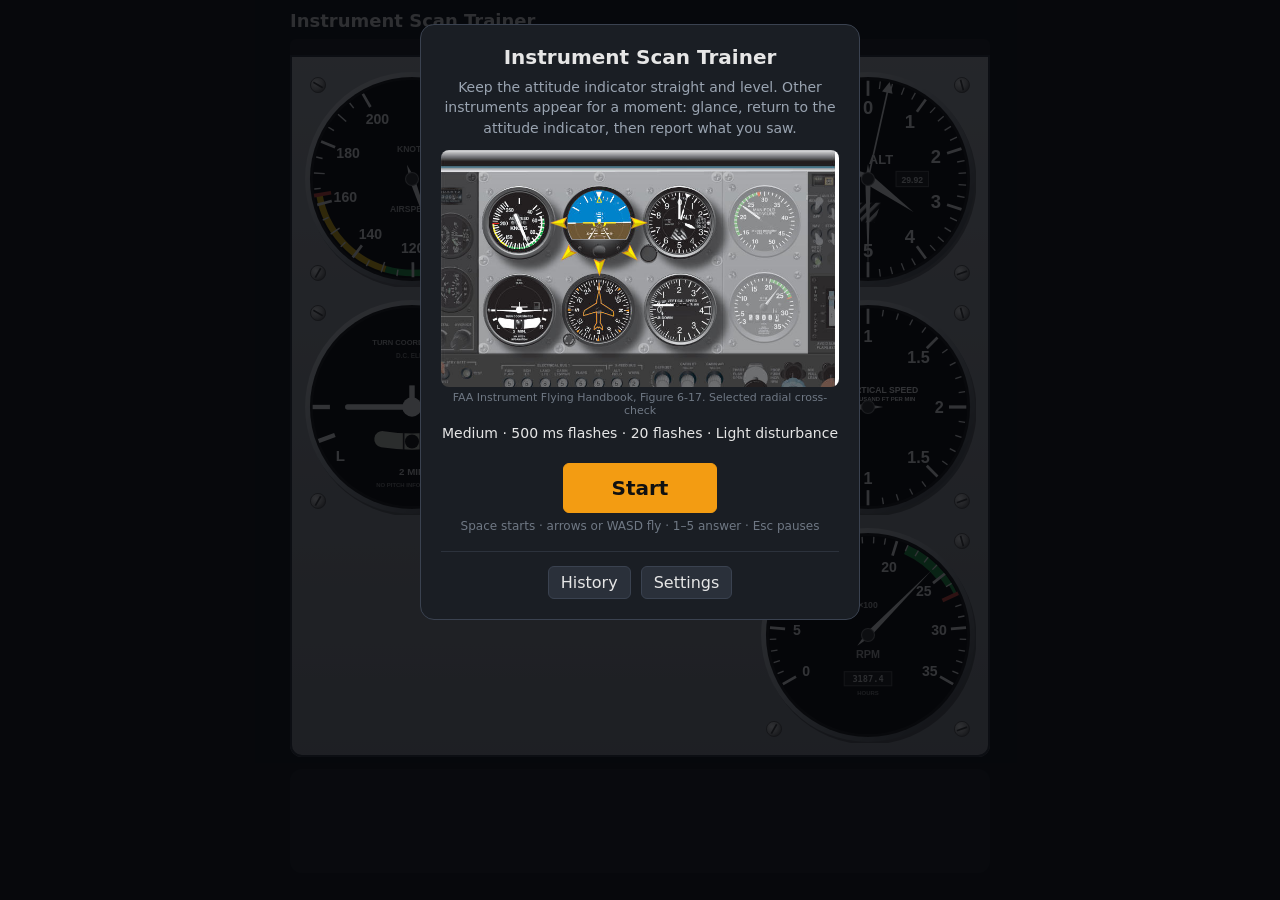
==== commit 406acff8: "Scan trainer: FAA scan techniques, tilt control, start screen, pause/finish, FAA-style panel - Scan " ====
--- a/scan-trainer/index.html
+++ b/scan-trainer/index.html
@@ -11,6 +11,7 @@
         --accent: #f39c12; --good: #2ecc71; --bad: #e74c3c; --line: #3a4250;
     }
     * { box-sizing: border-box; }
+    [hidden] { display: none !important; }
     html, body { margin: 0; background: var(--bg); color: var(--text);
         font-family: system-ui, -apple-system, "Segoe UI", Roboto, sans-serif; }
     body { min-height: 100vh; display: flex; flex-direction: column; align-items: center; padding: 10px 16px 24px; }
@@ -21,14 +22,15 @@
     button { cursor: pointer; }
     button:hover { filter: brightness(1.15); }
     button.primary { background: var(--accent); border-color: var(--accent); color: #111; font-weight: 600; }
-    .panel { width: min(100%, 760px, calc(100vh - 200px)); background: var(--panel); border-radius: 16px; padding: 14px;
+    .panel { width: min(100%, 760px, calc(100vh - 200px)); background: linear-gradient(180deg, #b4b8bd, #8f9399); border-radius: 6px 6px 12px 12px; padding: 16px 14px 14px;
+        border-top: 16px solid #1d1f22; box-shadow: inset 0 2px 0 #c9ccd0, 0 6px 18px rgba(0,0,0,.5);
         display: grid; grid-template-columns: repeat(3, 1fr); gap: 12px; box-shadow: inset 0 0 0 2px #2c323c; }
     .gauge { position: relative; aspect-ratio: 1; }
     .gauge svg { width: 100%; height: 100%; display: block; }
     .gauge.tach { grid-column: 3; } /* C172S: tachometer sits below the VSI (POH Fig. 7-2) */
     .gauge.ai { touch-action: none; cursor: grab; }
     .cover { position: absolute; inset: 0; border-radius: 50%; display: flex; align-items: center; justify-content: center;
-        background: radial-gradient(circle at 35% 30%, #3a3f47, #15181d 70%); color: #59606b;
+        background: radial-gradient(circle at 38% 32%, #4a4f57, #16191d 68%); color: #6c737d; box-shadow: 0 2px 6px rgba(0,0,0,.45);
         font-size: clamp(10px, 2.2vw, 15px); letter-spacing: .12em; font-weight: 600; user-select: none; }
     .gauge.revealed .cover { display: none; }
     .cover.masking { color: transparent;
@@ -62,6 +64,14 @@
     .big div { flex: 1 1 120px; background: #232830; border-radius: 10px; padding: 10px; }
     .big b { display: block; font-size: 24px; }
     .big span { color: var(--muted); font-size: 12px; }
+    .dialog.start { text-align: center; max-width: 440px; }
+    .dialog.start p { text-align: center; }
+    .bigBtn { font-size: 20px; padding: 12px 48px; margin: 14px 0 6px; }
+    .summary { color: var(--text); font-size: 14px; margin: 8px 0; }
+    .hint { color: #6f7884; font-size: 12px; }
+    .bottomLinks { display: flex; justify-content: center; gap: 10px; margin-top: 18px; padding-top: 14px; border-top: 1px solid #2c323c; }
+    .scanFig img { width: 100%; max-width: 440px; height: auto; display: block; margin: 8px auto 0; border-radius: 8px; }
+    .scanFig .cap { color: #6f7884; font-size: 11px; text-align: center; margin-top: 4px; }
     .note { font-size: 12px; color: #6f7884; margin-top: 14px; }
     @media (max-width: 520px) { .form { grid-template-columns: 1fr; } }
 </style>
@@ -71,10 +81,28 @@
     <h1>Instrument Scan Trainer</h1>
     <div class="hud">
         <span id="hudCount"></span>
-        <button id="stopBtn" hidden>Stop</button>
-        <button id="menuBtn">Settings</button>
+        <button id="centerBtn" hidden title="Make the current phone position neutral">Center</button>
+        <button id="pauseBtn" hidden>Pause</button>
+        <button id="finishBtn" hidden>Finish</button>
     </div>
 </header>
+
+<svg width="0" height="0" style="position:absolute" aria-hidden="true">
+    <defs>
+        <linearGradient id="gBezel" x1="0" y1="0" x2="1" y2="1">
+            <stop offset="0" stop-color="#f4f6f8"/><stop offset=".45" stop-color="#a9afb5"/><stop offset="1" stop-color="#3e4247"/>
+        </linearGradient>
+        <radialGradient id="gScrew" cx=".35" cy=".35" r=".75">
+            <stop offset="0" stop-color="#f2f2f2"/><stop offset=".6" stop-color="#a8a8a8"/><stop offset="1" stop-color="#5a5a5a"/>
+        </radialGradient>
+        <radialGradient id="gKnob" cx=".4" cy=".35" r=".7">
+            <stop offset="0" stop-color="#5a5a5a"/><stop offset="1" stop-color="#111"/>
+        </radialGradient>
+        <pattern id="gBarber" width="6" height="6" patternUnits="userSpaceOnUse" patternTransform="rotate(45)">
+            <rect width="6" height="6" fill="#111"/><rect width="3" height="6" fill="#ddd"/>
+        </pattern>
+    </defs>
+</svg>
 
 <main class="panel" id="panel">
     <div class="gauge" data-key="asi"></div>
@@ -87,20 +115,63 @@
 </main>
 
 <div class="qbar">
-    <div class="qprompt" id="qprompt">Press Start in Settings to begin.</div>
+    <div class="qprompt" id="qprompt"></div>
     <div class="qopts" id="qopts"></div>
 </div>
 
-<div class="overlay" id="setupOverlay">
+<div class="overlay" id="startOverlay">
+    <div class="dialog start">
+        <h2>Instrument Scan Trainer</h2>
+        <p>Keep the attitude indicator straight and level. Other instruments appear for a moment:
+        glance, return to the attitude indicator, then report what you saw.</p>
+        <div class="scanFig" id="startFig"></div>
+        <div class="summary" id="startSummary"></div>
+        <button class="primary bigBtn" id="startBtn">Start</button>
+        <div class="hint" id="startHint">Space starts · arrows or WASD fly · 1–5 answer · Esc pauses</div>
+        <div class="bottomLinks">
+            <button id="historyBtn">History</button>
+            <button id="settingsBtn">Settings</button>
+        </div>
+    </div>
+</div>
+
+<div class="overlay" id="pauseOverlay" hidden>
+    <div class="dialog start">
+        <h2>Paused</h2>
+        <div class="summary" id="pauseInfo"></div>
+        <button class="primary bigBtn" id="resumeBtn">Resume</button>
+        <div class="hint">Space or Esc resumes</div>
+        <div class="bottomLinks"><button id="pauseFinishBtn">Finish now</button></div>
+    </div>
+</div>
+
+<div class="overlay" id="settingsOverlay" hidden>
     <div class="dialog">
-        <h2>Instrument Scan Trainer</h2>
+        <h2>Settings</h2>
         <p>Keep your eyes on the <b>attitude indicator</b>. Every few seconds one other instrument appears
         for a brief moment and is then covered again. Catch it with a quick glance, return to the attitude
         indicator, then report what it showed.</p>
         <p>Hold the attitude level while you scan: <b>arrow keys</b> (or W A S D) fly the aircraft, or
         drag on the attitude indicator. Up/W pushes the nose down, Down/S pulls it up. Answer with the
         <b>number keys</b> so your eyes can stay on the attitude indicator.</p>
+        <p class="tiltRow" hidden>On a phone, turn on <b>tilt control</b> and hold the phone like a yoke:
+        turn it like a wheel to bank, tilt the top toward you to raise the nose, away to lower it. The way
+        you hold it when the session starts is neutral; <b>Center</b> resets it.</p>
         <div class="form">
+            <label class="row" for="scan">Scan technique</label>
+            <div>
+                <select id="scan" style="width:100%">
+                    <option value="radial">Selected radial</option>
+                    <option value="v">Inverted-V</option>
+                    <option value="rect">Rectangular</option>
+                </select>
+                <div class="scanFig" id="scanFig"></div>
+            </div>
+            <label class="row rectRow" for="rectDir">Direction</label>
+            <select id="rectDir" class="rectRow">
+                <option value="ccw">Counter-clockwise (as in the FAA figure)</option>
+                <option value="cw">Clockwise</option>
+            </select>
             <label class="row" for="level">Level</label>
             <select id="level">
                 <option value="easy">Easy</option>
@@ -133,15 +204,16 @@
                 <option value="light">Light</option>
                 <option value="moderate">Moderate</option>
             </select>
-            <span class="row" style="color:var(--muted)">Instruments</span>
-            <div class="checks" id="instrChecks"></div>
+            <label class="row tiltRow" for="tilt" hidden>Tilt control</label>
+            <label class="tiltRow" hidden><input type="checkbox" id="tilt"> Fly by tilting the phone</label>
+            <span class="row radialRow" style="color:var(--muted)">Instruments</span>
+            <div class="checks radialRow" id="instrChecks"></div>
         </div>
         <div class="actions">
-            <button id="historyBtn">History</button>
-            <button class="primary" id="startBtn">Start (Space)</button>
+            <button class="primary" id="settingsDone">Done</button>
         </div>
-        <div class="note">A training aid for scan discipline only. The instrument markings are generic
-        and don't represent any particular aircraft.</div>
+        <div class="note">A training aid for scan discipline only. Instrument markings and panel layout follow the
+        Cessna 172S POH; the scan techniques follow the FAA Instrument Flying Handbook (FAA-H-8083-15B, ch. 6).</div>
     </div>
 </div>
 
@@ -155,7 +227,7 @@
 // origin (and therefore its localStorage), so never use an unprefixed key here.
 const STORE = 'scanTrainer.';
 const NS = 'http://www.w3.org/2000/svg';
-const SKY = '#2f7fd1', GROUND = '#7a4a22', ORANGE = '#f39c12';
+const SKY = '#2f86d6', GROUND = '#7b5530', ORANGE = '#f39c12', YELLOW = '#f5c518';
 
 // ── SVG helpers (gauge geometry: 200×200 viewBox, centre 100,100; angles clockwise from 12 o'clock) ──
 function el(tag, attrs, parent) {
@@ -181,9 +253,18 @@
     return t;
 }
 function label(g, deg, r, s, size) { const [x, y] = pt(r, deg); return txt(g, x, y, s, size); }
+function caseAndBezel(svg) {
+    [[13, 13, 30], [187, 13, 75], [13, 187, 120], [187, 187, 160]].forEach(([x, y, a]) => {
+        el('circle', { cx: x, cy: y, r: 7, fill: 'url(#gScrew)', stroke: '#555', 'stroke-width': .8 }, svg);
+        el('line', { x1: x - 5, y1: y, x2: x + 5, y2: y, stroke: '#444', 'stroke-width': 1.6, transform: `rotate(${a} ${x} ${y})` }, svg);
+    });
+    el('circle', { cx: 101.5, cy: 102.5, r: 99, fill: 'rgba(0,0,0,.35)' }, svg); // drop shadow on the panel
+    el('circle', { cx: 100, cy: 100, r: 99, fill: 'url(#gBezel)' }, svg);
+    el('circle', { cx: 100, cy: 100, r: 94.5, fill: '#1b1b1b' }, svg);
+}
 function face(svg) {
-    el('circle', { cx: 100, cy: 100, r: 99, fill: '#2b2f35' }, svg);
-    el('circle', { cx: 100, cy: 100, r: 93, fill: '#0b0b0b', stroke: '#000', 'stroke-width': 2 }, svg);
+    caseAndBezel(svg);
+    el('circle', { cx: 100, cy: 100, r: 92, fill: '#0a0a0a' }, svg);
 }
 function needle(svg, len, width, color) {
     const g = el('g', {}, svg);
@@ -230,8 +311,9 @@
     face(svg);
     for (let i = 0; i < 50; i++) tick(svg, i * 7.2, i % 5 ? 84 : 77, 91, i % 5 ? 1.2 : 2.5);
     for (let d = 0; d < 10; d++) label(svg, d * 36, 66, d, 17);
-    txt(svg, 100, 72, 'ALT', 8, '#bbb');
-    txt(svg, 100, 128, '100 FEET', 7, '#bbb');
+    txt(svg, 112, 82, 'ALT', 12, '#fff');
+    txt(svg, 74, 97, 'CALIBRATED', 4.5, '#aaa'); txt(svg, 74, 103, 'TO', 4.5, '#aaa'); txt(svg, 74, 109, '20,000 FEET', 4.5, '#aaa');
+    el('path', { d: 'M88 122 L112 122 L106 140 L94 140 Z', fill: 'url(#gBarber)' }, svg);
     el('rect', { x: 126, y: 93, width: 30, height: 14, fill: '#1c1c1c', stroke: '#555' }, svg);
     txt(svg, 141, 100.5, '29.92', 8, '#ddd');
     const h10k = el('g', {}, svg);
@@ -269,8 +351,8 @@
     const lab = { 0: '0', 500: '.5', 1000: '1', 1500: '1.5' };
     for (const v in lab) { label(svg, A(+v), 66, lab[v], 15); if (+v) label(svg, A(-v), 66, lab[v], 15); }
     label(svg, A(2000), 66, '2', 15);
-    txt(svg, 62, 82, 'UP', 8, '#bbb'); txt(svg, 62, 118, 'DOWN', 8, '#bbb');
-    txt(svg, 116, 84, 'VERTICAL SPEED', 6.5, '#bbb'); txt(svg, 116, 117, '×1000 FT/MIN', 6.5, '#bbb');
+    txt(svg, 50, 86, 'UP', 8, '#fff'); txt(svg, 56, 116, 'DOWN', 8, '#fff');
+    txt(svg, 112, 84, 'VERTICAL SPEED', 8, '#fff'); txt(svg, 112, 93, 'THOUSAND FT PER MIN', 5.5, '#fff');
     const n = needle(svg, 84, 5); hub(svg);
     return v => rot(n, A(v));
 }
@@ -317,7 +399,7 @@
 
 function buildAI(svg) {
     const K = 2.5; // px per degree of pitch
-    el('circle', { cx: 100, cy: 100, r: 99, fill: '#2b2f35' }, svg);
+    caseAndBezel(svg);
     const defs = el('defs', {}, svg);
     el('circle', { cx: 100, cy: 100, r: 93 }, el('clipPath', { id: 'aiOuter' }, defs));
     el('circle', { cx: 100, cy: 100, r: 70 }, el('clipPath', { id: 'aiInner' }, defs));
@@ -341,9 +423,13 @@
     });
     el('circle', { cx: 100, cy: 100, r: 70, fill: 'none', stroke: '#111', 'stroke-width': 2 }, svg);
     // Fixed parts: bank index and the miniature aircraft
-    el('path', { d: 'M100 24 L94 33 L106 33 Z', fill: ORANGE }, svg);
-    el('path', { d: 'M48 98 H84 L92 106 L100 100 L108 106 L116 98 H152 V102 H118 L108 112 L100 106 L92 112 L82 102 H48 Z', fill: ORANGE }, svg);
-    el('circle', { cx: 100, cy: 100, r: 3, fill: ORANGE }, svg);
+    // lower case ("chin") with the miniature-aircraft adjustment knob
+    el('path', { d: 'M27.3 157 A93 93 0 0 0 172.7 157 Z', fill: '#141414' }, svg);
+    el('path', { d: 'M27.3 157 H172.7', stroke: '#2c2c2c', 'stroke-width': 1.5 }, svg);
+    el('circle', { cx: 100, cy: 174, r: 12, fill: 'url(#gKnob)', stroke: '#000', 'stroke-width': 1 }, svg);
+    el('path', { d: 'M100 23 L93 35 L107 35 Z', fill: 'none', stroke: YELLOW, 'stroke-width': 2.5, 'stroke-linejoin': 'round' }, svg);
+    el('path', { d: 'M48 98 H84 L92 106 L100 100 L108 106 L116 98 H152 V102 H118 L108 112 L100 106 L92 112 L82 102 H48 Z', fill: YELLOW, stroke: '#7a5e00', 'stroke-width': .6 }, svg);
+    el('circle', { cx: 100, cy: 100, r: 3.2, fill: YELLOW }, svg);
     return (p, b) => {
         ring.setAttribute('transform', `rotate(${-b} 100 100)`);
         pitch.setAttribute('transform', `rotate(${-b} 100 100) translate(0 ${p * K})`);
@@ -389,11 +475,37 @@
 const SAMPLE = { asi: 110, alt: 3500, tc: 0, hdg: 270, vsi: 0, rpm: 2400 };
 
 // ── Settings & history (localStorage, all reads/writes guarded) ──
-const DEFAULTS = { level: 'medium', flashMs: 500, count: 20, interval: '3-6', timeout: 6, turb: 'light', instruments: ORDER.slice() };
+// ── Scan techniques ──
+// Source: FAA Instrument Flying Handbook, FAA-H-8083-15B, Chapter 6 (Airplane Attitude
+// Instrument Flying), "Selected Radial / Inverted-V / Rectangular Cross-Check", p. 6-11
+// and Figures 6-17 to 6-19. The descriptions below paraphrase that text. The attitude
+// indicator stays visible in every mode because the flying task needs it.
+const SCANS = {
+    radial: { name: 'Selected radial', fig: '6-17',
+        desc: 'FAA: 80–90% of the time on the attitude indicator, with quick glances at the other flight instruments. The eyes never go straight from one instrument to another, always back by way of the attitude indicator. Instruments appear in random order.' },
+    v: { name: 'Inverted-V', fig: '6-18', seq: ['tc', 'vsi'],
+        desc: 'FAA: attitude indicator → down to the turn coordinator → up to the attitude indicator → down to the VSI → back up. The turn coordinator and VSI appear in turn.' },
+    rect: { name: 'Rectangular', fig: '6-19', seq: { cw: ['asi', 'alt', 'vsi', 'hdg', 'tc'], ccw: ['asi', 'tc', 'hdg', 'vsi', 'alt'] },
+        desc: 'FAA: across the top three (airspeed, attitude, altimeter), then down across the bottom three (VSI, heading, turn coordinator), clockwise or counter-clockwise. Equal weight to every instrument; the instruments appear in that order around the rectangle.' },
+};
+
+// Scan-path diagram: the FAA's own Figures 6-17 to 6-19, cropped from FAA-H-8083-15B
+// (pp. 6-11 and 6-12). FAA handbooks are US government works, so they are public domain.
+// Figure 6-19 is drawn counter-clockwise; the clockwise option uses the same picture.
+function scanFigure(scan, dir) {
+    const s = SCANS[scan];
+    const note = scan === 'rect' ? (dir === 'cw' ? ' · you fly it clockwise, the reverse of the figure' : ' · counter-clockwise, as in the figure') : '';
+    return `<img src="img/fig${s.fig}.jpg" alt="${s.name} cross-check: ${s.desc}" title="${s.desc}" width="740" height="464">
+        <div class="cap">FAA Instrument Flying Handbook, Figure ${s.fig}. ${s.name} cross-check${note}</div>`;
+}
+
+const DEFAULTS = { scan: 'radial', rectDir: 'ccw', level: 'medium', flashMs: 500, count: 20, interval: '3-6', timeout: 6, turb: 'light', instruments: ORDER.slice() };
 function load(key, fallback) { try { const v = JSON.parse(localStorage.getItem(STORE + key)); return v == null ? fallback : v; } catch (e) { return fallback; } }
 function save(key, v) { try { localStorage.setItem(STORE + key, JSON.stringify(v)); } catch (e) {} }
 let cfg = Object.assign({}, DEFAULTS, load('settings', {}));
 if (!LEVELS[cfg.level]) cfg.level = DEFAULTS.level;
+if (!SCANS[cfg.scan]) cfg.scan = DEFAULTS.scan;
+if (cfg.rectDir !== 'cw') cfg.rectDir = 'ccw';
 cfg.instruments = (cfg.instruments || []).filter(k => INSTR[k]);
 if (!cfg.instruments.length) cfg.instruments = ORDER.slice();
 
@@ -426,13 +538,74 @@
 function gauss() { let u = 0, v = 0; while (!u) u = Math.random(); while (!v) v = Math.random(); return Math.sqrt(-2 * Math.log(u)) * Math.cos(2 * Math.PI * v); }
 function intervalMs() { const [a, b] = cfg.interval.split('-').map(Number); return (a + Math.random() * (b - a)) * 1000; }
 
+// ── Phone tilt control ──
+// Uses deviceorientation (gyro + accelerometer fusion). iOS Safari and iOS Chrome (same
+// engine) need DeviceOrientationEvent.requestPermission() called inside a tap/key handler;
+// Android Chrome needs no prompt. Both need HTTPS (GitHub Pages is). It's rate control
+// like a yoke: phone angle away from neutral = roll/pitch rate, same as the arrow keys.
+const TILT_OK = 'DeviceOrientationEvent' in window && matchMedia('(pointer: coarse)').matches;
+const tilt = { listening: false, active: false, have: false, wheel: 0, pitch: 0, wheel0: null, pitch0: 0 };
+function onOrient(e) {
+    if (e.beta == null || e.gamma == null) return;
+    const r = Math.PI / 180, b = e.beta * r, g = e.gamma * r;
+    // "up" (against gravity) in device axes: x right, y toward the top of the phone, z out of the screen
+    const ux = -Math.sin(g) * Math.cos(b), uy = Math.sin(b), uz = Math.cos(b) * Math.cos(g);
+    const ang = (screen.orientation && typeof screen.orientation.angle === 'number') ? screen.orientation.angle : (window.orientation || 0);
+    const th = ang * r; // screen rotated counter-clockwise by `ang` from portrait
+    const xs = ux * Math.cos(th) - uy * Math.sin(th), ys = ux * Math.sin(th) + uy * Math.cos(th);
+    if (Math.hypot(xs, ys) > 0.25) tilt.wheel = Math.atan2(-xs, ys) / r; // + = turned clockwise (right); unreliable when lying flat
+    tilt.pitch = Math.atan2(uz, Math.hypot(xs, ys)) / r;                  // + = top tilted back toward you (pull)
+    tilt.have = true;
+    if (tilt.wheel0 === null) centerTilt();
+}
+function centerTilt() { tilt.wheel0 = tilt.wheel; tilt.pitch0 = tilt.pitch; }
+function tiltCmd() {
+    if (!tilt.active || !tilt.have || tilt.wheel0 === null) return [0, 0];
+    const dw = ((tilt.wheel - tilt.wheel0 + 540) % 360) - 180, dp = tilt.pitch - tilt.pitch0;
+    const shape = (v, dead, full) => Math.abs(v) < dead ? 0 : clamp((v - Math.sign(v) * dead) / (full - dead), -1, 1);
+    return [shape(dw, 2, 25), shape(dp, 2, 20)]; // 2° dead zone; full deflection at 25° wheel / 20° pitch
+}
+function startTilt() {
+    // must run synchronously inside the Start tap/keypress, or iOS refuses the permission prompt
+    tilt.wheel0 = null; tilt.have = false;
+    const go = () => {
+        if (!tilt.listening) { window.addEventListener('deviceorientation', onOrient); tilt.listening = true; }
+        tilt.active = true; $('centerBtn').hidden = false;
+        setTimeout(() => { if (S.running && tilt.active && !tilt.have) setPrompt('No motion data from this device. Drag on the attitude indicator instead.', 'bad'); }, 1500);
+    };
+    const fail = () => setPrompt('Motion access was not allowed. Drag on the attitude indicator instead, or allow it and start again.', 'bad');
+    if (typeof DeviceOrientationEvent.requestPermission === 'function') {
+        DeviceOrientationEvent.requestPermission().then(s => s === 'granted' ? go() : fail()).catch(fail);
+    } else go();
+}
+let wakeLock = null;
+function keepAwake(on) {
+    try {
+        if (on && navigator.wakeLock && !wakeLock) navigator.wakeLock.request('screen').then(l => { wakeLock = l; }).catch(() => {});
+        if (!on && wakeLock) { wakeLock.release().catch(() => {}); wakeLock = null; }
+    } catch (e) {}
+}
+
+// Only one overlay is shown at a time (or none while flying)
+const OVERLAYS = ['startOverlay', 'settingsOverlay', 'pauseOverlay', 'resultsOverlay'];
+function show(id) { OVERLAYS.forEach(o => { $(o).hidden = o !== id; }); if (id === 'startOverlay') refreshStart(); }
+const isShown = id => !$(id).hidden;
+function refreshStart() {
+    $('startFig').innerHTML = scanFigure(cfg.scan, cfg.rectDir);
+    const dir = cfg.scan === 'rect' ? (cfg.rectDir === 'cw' ? ' (clockwise)' : ' (counter-clockwise)') : '';
+    $('startSummary').textContent = `${cap(cfg.level)} · ${cfg.flashMs} ms flashes · ${cfg.count} flashes · ${cap(cfg.turb)} disturbance${cfg.tilt ? ' · tilt control' : ''}`;
+    $('startHint').hidden = matchMedia('(pointer: coarse)').matches; // keyboard hints only where there's a keyboard
+}
+
 function startSession() {
-    readForm();
-    $('setupOverlay').hidden = true; $('resultsOverlay').hidden = true;
-    Object.assign(S, { running: true, phase: 'wait', bank: 0, pitch: 0, rb: 0, rp: 0, holdT: 0, totalT: 0, log: [], flashes: 0, last: {} });
+    tilt.active = false; $('centerBtn').hidden = true;
+    if (cfg.tilt) startTilt();
+    keepAwake(true);
+    show(null);
+    Object.assign(S, { running: true, paused: false, phase: 'wait', bank: 0, pitch: 0, rb: 0, rp: 0, holdT: 0, totalT: 0, log: [], flashes: 0, last: {}, seq: 0, lastKey: null });
     S.nextAt = performance.now() + 2000;
     revealAll(false);
-    $('stopBtn').hidden = false;
+    $('pauseBtn').hidden = false; $('finishBtn').hidden = false;
     setPrompt('Eyes on the attitude indicator…');
     $('qopts').innerHTML = '';
     updateHud();
@@ -441,10 +614,18 @@
 function updateHud() { $('hudCount').textContent = S.running ? `${Math.min(S.flashes, cfg.count)} / ${cfg.count}` : ''; }
 function setPrompt(s, cls) { const p = $('qprompt'); p.textContent = s; p.className = 'qprompt' + (cls ? ' ' + cls : ''); }
 
+// Which instrument flashes next, per the chosen FAA scan technique
+function nextKey() {
+    if (cfg.scan === 'v') return SCANS.v.seq[S.seq++ % SCANS.v.seq.length];
+    if (cfg.scan === 'rect') { const s = SCANS.rect.seq[cfg.rectDir]; return s[S.seq++ % s.length]; }
+    let key = pick(cfg.instruments); // selected radial: random, rarely the same one twice in a row
+    if (cfg.instruments.length > 1 && key === S.lastKey && Math.random() < 0.7) key = pick(cfg.instruments.filter(k => k !== key));
+    return key;
+}
+
 function startFlash(now) {
     const L = LEVELS[cfg.level];
-    let key = pick(cfg.instruments);
-    if (cfg.instruments.length > 1 && key === S.lastKey && Math.random() < 0.7) key = pick(cfg.instruments.filter(k => k !== key));
+    const key = nextKey();
     let value, tries = 0;
     do { value = INSTR[key].gen(L); } while (value === S.last[key] && ++tries < 10);
     S.last[key] = value; S.lastKey = key;
@@ -491,14 +672,40 @@
     S.phase = 'wait'; S.nextAt = now + intervalMs();
 }
 
+// Pause freezes the attitude and every timer; the flashed instrument is covered while paused
+const TIMERS = ['nextAt', 'flashEnd', 'maskEnd', 'qStart', 'qEnd', 'fbEnd'];
+function pause() {
+    if (!S.running || S.paused) return;
+    S.paused = true; S.pausedAt = performance.now(); keys.clear(); endDrag();
+    if (S.phase === 'flash' || S.phase === 'mask') gauges[S.cur.key].div.classList.remove('revealed');
+    $('pauseInfo').textContent = `${SCANS[cfg.scan].name} · ${Math.min(S.flashes, cfg.count)} of ${cfg.count} flashes · ${S.log.filter(r => r.ok).length} correct so far`;
+    $('pauseBtn').textContent = 'Resume';
+    show('pauseOverlay');
+}
+function resume() {
+    if (!S.paused) return;
+    const d = performance.now() - S.pausedAt;
+    TIMERS.forEach(k => { if (typeof S[k] === 'number') S[k] += d; });
+    if (S.phase === 'flash') gauges[S.cur.key].div.classList.add('revealed');
+    S.paused = false; lastT = performance.now();
+    $('pauseBtn').textContent = 'Pause';
+    show(null);
+}
+function finishNow() {
+    if (!S.running) return;
+    S.paused = false;
+    if (S.log.length) finish(); else stopSession(false); // nothing answered yet: just go back to the start screen
+}
+
 function stopSession(showResults) {
-    S.running = false; S.phase = 'idle';
+    S.running = false; S.paused = false; S.phase = 'idle';
+    tilt.active = false; $('centerBtn').hidden = true; keepAwake(false);
     for (const k in gauges) gauges[k].cover.classList.remove('masking');
     revealAll(true);
-    $('stopBtn').hidden = true;
+    $('pauseBtn').hidden = true; $('finishBtn').hidden = true; $('pauseBtn').textContent = 'Pause';
     $('qopts').innerHTML = '';
     updateHud();
-    if (!showResults) { setPrompt('Stopped.'); $('setupOverlay').hidden = false; }
+    if (!showResults) { setPrompt(''); show('startOverlay'); }
 }
 
 function finish() {
@@ -509,7 +716,7 @@
     const rts = log.filter(r => r.ok).map(r => r.rt);
     const avg = a => a.length ? a.reduce((x, y) => x + y, 0) / a.length : null;
     const score = n ? Math.round(correct / n * 100) : 0;
-    const entry = { date: new Date().toISOString(), level: cfg.level, flashMs: cfg.flashMs, turb: cfg.turb, n, score, rt: avg(rts), hold: holdPct };
+    const entry = { date: new Date().toISOString(), scan: cfg.scan, level: cfg.level, flashMs: cfg.flashMs, turb: cfg.turb, n, score, rt: avg(rts), hold: holdPct };
     const hist = load('history', []); hist.unshift(entry); save('history', hist.slice(0, 50));
 
     let rows = '';
@@ -522,7 +729,7 @@
     setPrompt(`Session done: ${score}% correct.`);
     $('resultsBody').innerHTML = `
         <h2>Session results</h2>
-        <p>${cap(cfg.level)} · ${cfg.flashMs} ms flashes · ${n} instruments shown</p>
+        <p>${SCANS[cfg.scan].name}${cfg.scan === 'rect' ? (cfg.rectDir === 'cw' ? ' (clockwise)' : ' (counter-clockwise)') : ''} · ${cap(cfg.level)} · ${cfg.flashMs} ms flashes · ${n} instruments shown</p>
         <div class="big">
             <div><b>${score}%</b><span>correct</span></div>
             <div><b>${avg(rts) == null ? '—' : avg(rts).toFixed(2) + ' s'}</b><span>avg. answer time (correct)</span></div>
@@ -530,9 +737,10 @@
         </div>
         <table><tr><th>Instrument</th><th class="num">Correct</th><th class="num">Avg. time</th><th class="num">Timeouts</th></tr>${rows}</table>
         <p>${advice(score, holdPct)}</p>
-        <div class="actions"><button id="resSettings">Settings</button><button class="primary" id="resAgain">Again (Space)</button></div>`;
-    $('resultsOverlay').hidden = false;
-    $('resSettings').onclick = () => { $('resultsOverlay').hidden = true; $('setupOverlay').hidden = false; };
+        <div class="actions"><button id="resSettings">Settings</button><button id="resDone">Done</button><button class="primary" id="resAgain">Again</button></div>`;
+    show('resultsOverlay');
+    $('resSettings').onclick = openSettings;
+    $('resDone').onclick = () => show('startOverlay');
     $('resAgain').onclick = startSession;
 }
 const cap = s => s[0].toUpperCase() + s.slice(1);
@@ -545,14 +753,14 @@
 
 function showHistory() {
     const hist = load('history', []);
-    const rows = hist.slice(0, 20).map(h => `<tr><td>${new Date(h.date).toLocaleString()}</td><td>${cap(h.level)}, ${h.flashMs} ms</td>
+    const rows = hist.slice(0, 20).map(h => `<tr><td>${new Date(h.date).toLocaleString()}</td><td>${SCANS[h.scan] ? SCANS[h.scan].name + ', ' : ''}${cap(h.level)}, ${h.flashMs} ms</td>
         <td class="num">${h.score}%</td><td class="num">${h.rt == null ? '—' : h.rt.toFixed(2) + ' s'}</td><td class="num">${h.hold == null ? '—' : h.hold + '%'}</td></tr>`).join('');
     $('resultsBody').innerHTML = `<h2>History</h2>
-        ${hist.length ? `<table><tr><th>Date</th><th>Level</th><th class="num">Score</th><th class="num">Time</th><th class="num">Attitude</th></tr>${rows}</table>` : '<p>No sessions yet.</p>'}
+        ${hist.length ? `<table><tr><th>Date</th><th>Session</th><th class="num">Score</th><th class="num">Time</th><th class="num">Attitude</th></tr>${rows}</table>` : '<p>No sessions yet.</p>'}
         <p>Stored in this browser only.</p>
         <div class="actions">${hist.length ? '<button id="histClear">Clear history</button>' : ''}<button class="primary" id="histBack">Back</button></div>`;
-    $('setupOverlay').hidden = true; $('resultsOverlay').hidden = false;
-    $('histBack').onclick = () => { $('resultsOverlay').hidden = true; $('setupOverlay').hidden = false; };
+    show('resultsOverlay');
+    $('histBack').onclick = () => show('startOverlay');
     if ($('histClear')) $('histClear').onclick = () => { if (confirm('Clear all session history?')) { save('history', []); showHistory(); } };
 }
 
@@ -560,10 +768,11 @@
 let lastT = performance.now();
 function loop(now) {
     const dt = Math.min(0.1, (now - lastT) / 1000); lastT = now;
-    if (S.running) {
+    if (S.running && !S.paused) {
         const sig = TURB[cfg.turb];
-        const kr = (keys.has('right') ? 1 : 0) - (keys.has('left') ? 1 : 0) + drag.roll;
-        const kp = (keys.has('pull') ? 1 : 0) - (keys.has('push') ? 1 : 0) + drag.pitch;
+        const [tr, tp] = tiltCmd();
+        const kr = (keys.has('right') ? 1 : 0) - (keys.has('left') ? 1 : 0) + drag.roll + tr;
+        const kp = (keys.has('pull') ? 1 : 0) - (keys.has('push') ? 1 : 0) + drag.pitch + tp;
         S.rb += -S.rb * 0.6 * dt + gauss() * sig * Math.sqrt(dt);
         S.rp += -S.rp * 0.6 * dt + gauss() * sig * 0.35 * Math.sqrt(dt);
         S.bank = clamp(S.bank + (S.rb + clamp(kr, -1, 1) * 20 + (sig ? S.bank * 0.06 : 0)) * dt, -60, 60);
@@ -592,10 +801,11 @@
     ArrowUp: 'push', w: 'push', W: 'push', ArrowDown: 'pull', s: 'pull', S: 'pull' };
 document.addEventListener('keydown', e => {
     if (e.target.tagName === 'SELECT' || e.target.tagName === 'INPUT') return;
+    if (S.paused) { if (e.key === ' ' || e.key === 'Escape') { e.preventDefault(); resume(); } return; }
     if (KEYMAP[e.key] && S.running) { keys.add(KEYMAP[e.key]); e.preventDefault(); return; }
     if (/^[1-5]$/.test(e.key) && S.phase === 'question') { const i = +e.key - 1; if (i < S.cur.opts.length) answer(i); e.preventDefault(); return; }
-    if (e.key === ' ' && !S.running) { e.preventDefault(); startSession(); return; }
-    if (e.key === 'Escape' && S.running) stopSession(false);
+    if (e.key === ' ' && !S.running && (isShown('startOverlay') || isShown('resultsOverlay'))) { e.preventDefault(); startSession(); return; }
+    if ((e.key === 'Escape' || e.key === 'p' || e.key === 'P') && S.running) { e.preventDefault(); pause(); }
 });
 document.addEventListener('keyup', e => { if (KEYMAP[e.key]) keys.delete(KEYMAP[e.key]); });
 window.addEventListener('blur', () => keys.clear());
@@ -614,25 +824,45 @@
 
 // ── Setup form ──
 function fillForm() {
+    $('scan').value = cfg.scan; $('rectDir').value = cfg.rectDir; showScanDesc();
     $('level').value = cfg.level; $('flashMs').value = cfg.flashMs; $('flashMsVal').textContent = cfg.flashMs + ' ms';
     $('count').value = String(cfg.count); $('interval').value = cfg.interval; $('timeout').value = String(cfg.timeout); $('turb').value = cfg.turb;
+    document.querySelectorAll('.tiltRow').forEach(e => { e.hidden = !TILT_OK; });
+    $('tilt').checked = !!cfg.tilt;
     $('instrChecks').innerHTML = ORDER.map(k => `<label><input type="checkbox" value="${k}" ${cfg.instruments.includes(k) ? 'checked' : ''}> ${INSTR[k].name}</label>`).join('');
 }
 function readForm() {
+    cfg.scan = $('scan').value; cfg.rectDir = $('rectDir').value;
     cfg.level = $('level').value; cfg.flashMs = +$('flashMs').value; cfg.count = +$('count').value;
     cfg.interval = $('interval').value; cfg.timeout = +$('timeout').value; cfg.turb = $('turb').value;
+    cfg.tilt = TILT_OK && $('tilt').checked;
     const inst = [...document.querySelectorAll('#instrChecks input:checked')].map(c => c.value);
     cfg.instruments = inst.length ? inst : ORDER.slice();
     save('settings', cfg);
 }
+function showScanDesc() {
+    const s = $('scan').value;
+    $('scanFig').innerHTML = scanFigure(s, $('rectDir').value);
+    document.querySelectorAll('.rectRow').forEach(e => { e.hidden = s !== 'rect'; });
+    document.querySelectorAll('.radialRow').forEach(e => { e.hidden = s !== 'radial'; });
+}
+$('scan').addEventListener('change', showScanDesc);
+$('rectDir').addEventListener('change', showScanDesc);
 $('level').addEventListener('change', () => { const f = LEVELS[$('level').value].flash; $('flashMs').value = f; $('flashMsVal').textContent = f + ' ms'; });
 $('flashMs').addEventListener('input', () => { $('flashMsVal').textContent = $('flashMs').value + ' ms'; });
 $('startBtn').addEventListener('click', startSession);
 $('historyBtn').addEventListener('click', showHistory);
-$('stopBtn').addEventListener('click', () => stopSession(false));
-$('menuBtn').addEventListener('click', () => { if (S.running) stopSession(false); $('resultsOverlay').hidden = true; $('setupOverlay').hidden = false; });
-
+$('pauseBtn').addEventListener('click', () => S.paused ? resume() : pause());
+$('finishBtn').addEventListener('click', finishNow);
+$('resumeBtn').addEventListener('click', resume);
+$('pauseFinishBtn').addEventListener('click', finishNow);
+document.addEventListener('visibilitychange', () => { if (document.hidden) pause(); }); // switching apps pauses
+function openSettings() { fillForm(); show('settingsOverlay'); }
+$('settingsBtn').addEventListener('click', openSettings);
+$('settingsDone').addEventListener('click', () => { readForm(); show('startOverlay'); });
+$('centerBtn').addEventListener('click', centerTilt);
 fillForm();
+show('startOverlay');
 requestAnimationFrame(loop);
 </script>
 </body>
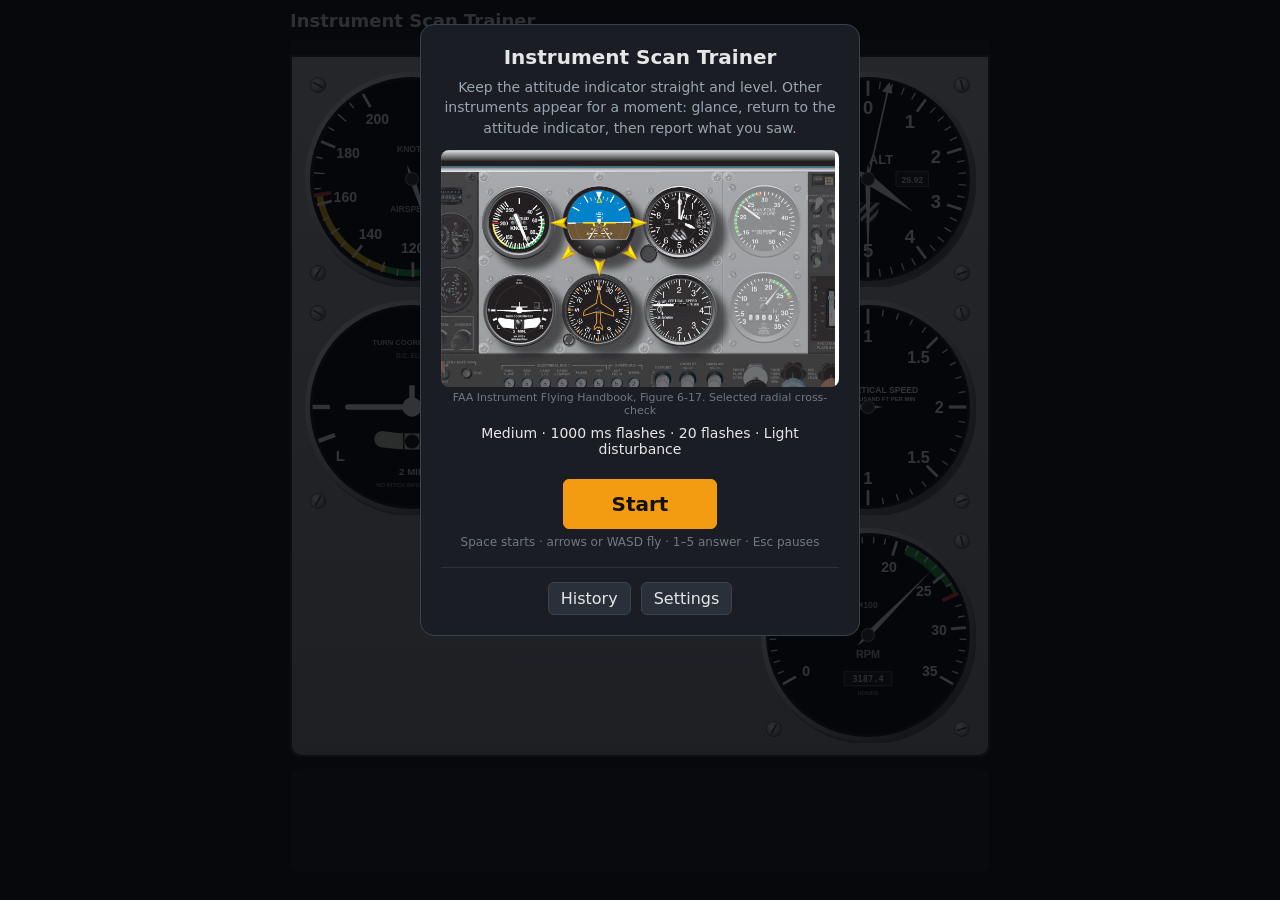
==== commit ad1f1f58: "Scan trainer: default flash duration 1 second Co-Authored-By: Claude Opus 5.5 <noreply@anthropic.com" ====
--- a/scan-trainer/index.html
+++ b/scan-trainer/index.html
@@ -69,6 +69,17 @@
     .bigBtn { font-size: 20px; padding: 12px 48px; margin: 14px 0 6px; }
     .summary { color: var(--text); font-size: 14px; margin: 8px 0; }
     .hint { color: #6f7884; font-size: 12px; }
+    .overlay.review { align-items: center; cursor: pointer; background: rgba(5, 7, 10, .94); }
+    .reviewBox { text-align: center; width: min(100%, 560px); }
+    .reviewTitle { font-size: 18px; margin-bottom: 10px; line-height: 1.4; }
+    .reviewTitle b { color: var(--good); } .reviewTitle s { color: var(--bad); }
+    .reviewGauge { width: min(88vw, 62vh, 480px); margin: 0 auto; padding: 3%; border-radius: 14px; background: linear-gradient(180deg, #b4b8bd, #8f9399); box-shadow: 0 8px 30px rgba(0,0,0,.6); }
+    .reviewGauge svg { width: 100%; height: auto; display: block; }
+    .reviewHint { color: var(--muted); font-size: 14px; line-height: 1.45; margin: 12px auto 8px; max-width: 480px; }
+    .tiltBox { margin: 10px 0 2px; }
+    .tiltBox button.on { background: #1e5a34; border-color: var(--good); }
+    .tiltLive { font-size: 12px; color: var(--muted); margin-top: 6px; min-height: 16px; }
+    .tiltLive.bad { color: var(--bad); }
     .bottomLinks { display: flex; justify-content: center; gap: 10px; margin-top: 18px; padding-top: 14px; border-top: 1px solid #2c323c; }
     .scanFig img { width: 100%; max-width: 440px; height: auto; display: block; margin: 8px auto 0; border-radius: 8px; }
     .scanFig .cap { color: #6f7884; font-size: 11px; text-align: center; margin-top: 4px; }
@@ -126,12 +137,25 @@
         glance, return to the attitude indicator, then report what you saw.</p>
         <div class="scanFig" id="startFig"></div>
         <div class="summary" id="startSummary"></div>
+        <div class="tiltRow tiltBox" hidden>
+            <button id="tiltToggle"></button>
+            <div class="tiltLive" id="tiltLive"></div>
+        </div>
         <button class="primary bigBtn" id="startBtn">Start</button>
         <div class="hint" id="startHint">Space starts · arrows or WASD fly · 1–5 answer · Esc pauses</div>
         <div class="bottomLinks">
             <button id="historyBtn">History</button>
             <button id="settingsBtn">Settings</button>
         </div>
+    </div>
+</div>
+
+<div class="overlay review" id="reviewOverlay" hidden>
+    <div class="reviewBox">
+        <div class="reviewTitle" id="reviewTitle"></div>
+        <div class="reviewGauge" id="reviewGauge"></div>
+        <div class="reviewHint" id="reviewHint"></div>
+        <div class="hint">Tap anywhere to continue</div>
     </div>
 </div>
 
@@ -154,9 +178,10 @@
         <p>Hold the attitude level while you scan: <b>arrow keys</b> (or W A S D) fly the aircraft, or
         drag on the attitude indicator. Up/W pushes the nose down, Down/S pulls it up. Answer with the
         <b>number keys</b> so your eyes can stay on the attitude indicator.</p>
-        <p class="tiltRow" hidden>On a phone, turn on <b>tilt control</b> and hold the phone like a yoke:
-        turn it like a wheel to bank, tilt the top toward you to raise the nose, away to lower it. The way
-        you hold it when the session starts is neutral; <b>Center</b> resets it.</p>
+        <p class="tiltRow" hidden>On a phone with <b>tilt to fly</b> on, the attitude indicator follows the phone:
+        turn the phone like a wheel to bank, tilt the top toward you to raise the nose. Turbulence pushes the
+        aircraft off, so tilt the phone to keep the miniature aircraft level on the horizon. The way you hold
+        the phone at Start is level; <b>Center</b> resets it.</p>
         <div class="form">
             <label class="row" for="scan">Scan technique</label>
             <div>
@@ -499,7 +524,7 @@
         <div class="cap">FAA Instrument Flying Handbook, Figure ${s.fig}. ${s.name} cross-check${note}</div>`;
 }
 
-const DEFAULTS = { scan: 'radial', rectDir: 'ccw', level: 'medium', flashMs: 500, count: 20, interval: '3-6', timeout: 6, turb: 'light', instruments: ORDER.slice() };
+const DEFAULTS = { scan: 'radial', rectDir: 'ccw', level: 'medium', flashMs: 1000, count: 20, interval: '3-6', timeout: 6, turb: 'light', instruments: ORDER.slice() };
 function load(key, fallback) { try { const v = JSON.parse(localStorage.getItem(STORE + key)); return v == null ? fallback : v; } catch (e) { return fallback; } }
 function save(key, v) { try { localStorage.setItem(STORE + key, JSON.stringify(v)); } catch (e) {} }
 let cfg = Object.assign({}, DEFAULTS, load('settings', {}));
@@ -531,7 +556,7 @@
 
 // ── Session state ──
 const TURB = { off: 0, light: 4, moderate: 9 }; // disturbance strength, deg/s
-const S = { running: false, phase: 'idle', bank: 0, pitch: 0, rb: 0, rp: 0, holdT: 0, totalT: 0, log: [], flashes: 0, last: {} };
+const S = { running: false, phase: 'idle', bank: 0, pitch: 0, db: 0, dp: 0, rb: 0, rp: 0, holdT: 0, totalT: 0, log: [], flashes: 0, last: {} };
 const keys = new Set();
 const drag = { on: false, x: 0, y: 0, roll: 0, pitch: 0 };
 
@@ -544,7 +569,8 @@
 // Android Chrome needs no prompt. Both need HTTPS (GitHub Pages is). It's rate control
 // like a yoke: phone angle away from neutral = roll/pitch rate, same as the arrow keys.
 const TILT_OK = 'DeviceOrientationEvent' in window && matchMedia('(pointer: coarse)').matches;
-const tilt = { listening: false, active: false, have: false, wheel: 0, pitch: 0, wheel0: null, pitch0: 0 };
+if (cfg.tilt === undefined) cfg.tilt = TILT_OK;
+const tilt = { perm: '', listening: false, active: false, have: false, wheel: 0, pitch: 0, wheel0: null, pitch0: 0 };
 function onOrient(e) {
     if (e.beta == null || e.gamma == null) return;
     const r = Math.PI / 180, b = e.beta * r, g = e.gamma * r;
@@ -559,24 +585,45 @@
     if (tilt.wheel0 === null) centerTilt();
 }
 function centerTilt() { tilt.wheel0 = tilt.wheel; tilt.pitch0 = tilt.pitch; }
-function tiltCmd() {
-    if (!tilt.active || !tilt.have || tilt.wheel0 === null) return [0, 0];
+// Attitude control: the phone's angle away from neutral IS the attitude change, 1:1.
+// Turning the phone 10° clockwise banks the aircraft 10° right (so the drawn horizon stays
+// level with the real one, like a real attitude indicator). Turbulence pushes the aircraft
+// off; the pilot tilts the phone the other way to keep the miniature aircraft on the horizon.
+function tiltOffset() {
+    if (!tilt.active || !tilt.have || tilt.wheel0 === null) return null;
     const dw = ((tilt.wheel - tilt.wheel0 + 540) % 360) - 180, dp = tilt.pitch - tilt.pitch0;
-    const shape = (v, dead, full) => Math.abs(v) < dead ? 0 : clamp((v - Math.sign(v) * dead) / (full - dead), -1, 1);
-    return [shape(dw, 2, 25), shape(dp, 2, 20)]; // 2° dead zone; full deflection at 25° wheel / 20° pitch
+    return [clamp(dw, -60, 60), clamp(dp, -20, 20)];
+}
+// Ask for motion access (iOS) and start listening. MUST be called synchronously from a tap
+// or keypress handler, or iOS rejects the request without showing the prompt.
+// tilt.perm: '' (not asked yet) | 'granted' | 'denied'
+function requestMotion(then) {
+    const go = () => {
+        tilt.perm = 'granted';
+        if (!tilt.listening) { window.addEventListener('deviceorientation', onOrient); tilt.listening = true; }
+        if (then) then();
+    };
+    if (typeof DeviceOrientationEvent.requestPermission === 'function') {
+        DeviceOrientationEvent.requestPermission()
+            .then(s => { if (s === 'granted') go(); else { tilt.perm = 'denied'; if (then) then(); } })
+            .catch(() => { tilt.perm = 'denied'; if (then) then(); });
+    } else go();
 }
 function startTilt() {
-    // must run synchronously inside the Start tap/keypress, or iOS refuses the permission prompt
-    tilt.wheel0 = null; tilt.have = false;
-    const go = () => {
-        if (!tilt.listening) { window.addEventListener('deviceorientation', onOrient); tilt.listening = true; }
+    tilt.wheel0 = null; // re-centre on the first reading of this session
+    requestMotion(() => {
+        if (tilt.perm !== 'granted') return;
         tilt.active = true; $('centerBtn').hidden = false;
-        setTimeout(() => { if (S.running && tilt.active && !tilt.have) setPrompt('No motion data from this device. Drag on the attitude indicator instead.', 'bad'); }, 1500);
-    };
-    const fail = () => setPrompt('Motion access was not allowed. Drag on the attitude indicator instead, or allow it and start again.', 'bad');
-    if (typeof DeviceOrientationEvent.requestPermission === 'function') {
-        DeviceOrientationEvent.requestPermission().then(s => s === 'granted' ? go() : fail()).catch(fail);
-    } else go();
+    });
+}
+// Start-screen toggle label, plus a message only if iOS motion access was denied
+function refreshTiltUi() {
+    if (!TILT_OK) return;
+    const t = $('tiltToggle');
+    t.textContent = 'Tilt to fly: ' + (cfg.tilt ? 'On' : 'Off'); t.classList.toggle('on', !!cfg.tilt);
+    const l = $('tiltLive');
+    l.textContent = cfg.tilt && tilt.perm === 'denied' ? 'Motion access was denied. On iPhone, close this tab, open the page again and tap Allow.' : '';
+    l.className = 'tiltLive' + (l.textContent ? ' bad' : '');
 }
 let wakeLock = null;
 function keepAwake(on) {
@@ -587,8 +634,8 @@
 }
 
 // Only one overlay is shown at a time (or none while flying)
-const OVERLAYS = ['startOverlay', 'settingsOverlay', 'pauseOverlay', 'resultsOverlay'];
-function show(id) { OVERLAYS.forEach(o => { $(o).hidden = o !== id; }); if (id === 'startOverlay') refreshStart(); }
+const OVERLAYS = ['startOverlay', 'settingsOverlay', 'pauseOverlay', 'reviewOverlay', 'resultsOverlay'];
+function show(id) { OVERLAYS.forEach(o => { $(o).hidden = o !== id; }); if (id === 'startOverlay') { refreshStart(); refreshTiltUi(); } }
 const isShown = id => !$(id).hidden;
 function refreshStart() {
     $('startFig').innerHTML = scanFigure(cfg.scan, cfg.rectDir);
@@ -598,11 +645,11 @@
 }
 
 function startSession() {
-    tilt.active = false; $('centerBtn').hidden = true;
+    tilt.active = false; $('centerBtn').hidden = true; tilt.have = tilt.have && tilt.listening;
     if (cfg.tilt) startTilt();
     keepAwake(true);
     show(null);
-    Object.assign(S, { running: true, paused: false, phase: 'wait', bank: 0, pitch: 0, rb: 0, rp: 0, holdT: 0, totalT: 0, log: [], flashes: 0, last: {}, seq: 0, lastKey: null });
+    Object.assign(S, { running: true, paused: false, phase: 'wait', bank: 0, pitch: 0, db: 0, dp: 0, rb: 0, rp: 0, holdT: 0, totalT: 0, log: [], flashes: 0, last: {}, seq: 0, lastKey: null });
     S.nextAt = performance.now() + 2000;
     revealAll(false);
     $('pauseBtn').hidden = false; $('finishBtn').hidden = false;
@@ -663,6 +710,33 @@
     if (ok) setPrompt(`✓ ${((now - S.qStart) / 1000).toFixed(2)} s`, 'good');
     else setPrompt(`${i === null ? 'Time up' : '✗'}: it was ${c.fmt(c.value)}`, 'bad');
     S.phase = 'feedback'; S.fbEnd = now + (ok ? 700 : 1400);
+    if (!ok && cfg.level !== 'hard') showReview(c, i === null ? null : c.opts[i]);
+}
+
+// Learning aid (Easy/Medium only): after a wrong answer or a timeout, show the instrument
+// large at the value it had, with how to read it. The session stays paused until any tap or key.
+const READ_HINTS = {
+    asi: 'Knots. White arc 40–85 (flap range), green 48–129 (normal), yellow 129–163 (caution, smooth air only), red line 163 (C172S POH).',
+    alt: 'Long thin hand: hundreds of feet. Short wide hand: thousands. Thin hand with the triangle: tens of thousands. Read the short hand first, then the long one.',
+    tc: 'The wing tip on the lower L or R mark is a standard-rate turn (3° per second, 2 minutes for 360°). Halfway to the mark is half rate. Wings on the level marks means no turn.',
+    hdg: 'Read the heading under the top index. Card numbers are tens of degrees: 3 = 030°, 33 = 330°. Long ticks every 10°, short every 5°.',
+    vsi: 'Thousands of feet per minute: .5 = 500 fpm. Zero is at 9 o’clock; climb above it, descent below. Each small tick is 100 fpm.',
+    rpm: 'Hundreds of RPM: 25 = 2,500. Each small tick is 100 RPM. Green arc 2100–2700, red line 2700 (C172S POH).',
+};
+let reviewOpenedAt = 0;
+function showReview(c, chosen) {
+    const box = $('reviewGauge'); box.innerHTML = '';
+    const svg = el('svg', { viewBox: '0 0 200 200' }); box.appendChild(svg);
+    INSTR[c.key].build(svg)(c.value);
+    $('reviewTitle').innerHTML = `${INSTR[c.key].name}: it was <b>${c.fmt(c.value)}</b>` +
+        (chosen === null ? ' (time ran out)' : ` · you answered <s>${c.fmt(chosen)}</s>`);
+    $('reviewHint').textContent = READ_HINTS[c.key];
+    reviewOpenedAt = performance.now();
+    pause('reviewOverlay');
+}
+function closeReview() {
+    if (performance.now() - reviewOpenedAt < 350) return; // ignore the tail of the answering tap
+    resume();
 }
 
 function endFlashCycle(now) {
@@ -674,13 +748,13 @@
 
 // Pause freezes the attitude and every timer; the flashed instrument is covered while paused
 const TIMERS = ['nextAt', 'flashEnd', 'maskEnd', 'qStart', 'qEnd', 'fbEnd'];
-function pause() {
+function pause(overlay) {
     if (!S.running || S.paused) return;
     S.paused = true; S.pausedAt = performance.now(); keys.clear(); endDrag();
     if (S.phase === 'flash' || S.phase === 'mask') gauges[S.cur.key].div.classList.remove('revealed');
     $('pauseInfo').textContent = `${SCANS[cfg.scan].name} · ${Math.min(S.flashes, cfg.count)} of ${cfg.count} flashes · ${S.log.filter(r => r.ok).length} correct so far`;
     $('pauseBtn').textContent = 'Resume';
-    show('pauseOverlay');
+    show(typeof overlay === 'string' ? overlay : 'pauseOverlay');
 }
 function resume() {
     if (!S.paused) return;
@@ -770,13 +844,18 @@
     const dt = Math.min(0.1, (now - lastT) / 1000); lastT = now;
     if (S.running && !S.paused) {
         const sig = TURB[cfg.turb];
-        const [tr, tp] = tiltCmd();
-        const kr = (keys.has('right') ? 1 : 0) - (keys.has('left') ? 1 : 0) + drag.roll + tr;
-        const kp = (keys.has('pull') ? 1 : 0) - (keys.has('push') ? 1 : 0) + drag.pitch + tp;
+        const kr = (keys.has('right') ? 1 : 0) - (keys.has('left') ? 1 : 0) + drag.roll;
+        const kp = (keys.has('pull') ? 1 : 0) - (keys.has('push') ? 1 : 0) + drag.pitch;
         S.rb += -S.rb * 0.6 * dt + gauss() * sig * Math.sqrt(dt);
         S.rp += -S.rp * 0.6 * dt + gauss() * sig * 0.35 * Math.sqrt(dt);
-        S.bank = clamp(S.bank + (S.rb + clamp(kr, -1, 1) * 20 + (sig ? S.bank * 0.06 : 0)) * dt, -60, 60);
-        S.pitch = clamp(S.pitch + (S.rp + clamp(kp, -1, 1) * 6) * dt, -20, 20);
+        // S.db/S.dp: attitude from turbulence + keys/drag (rate control). The phone (if tilt is on)
+        // adds its own angle on top. The spiral tendency acts on the total bank shown.
+        const off = tiltOffset() || [0, 0];
+        const back = off[0] || off[1] ? 0.1 : 0; // with tilt, let the pushed-off attitude ease back slowly so the phone never ends up held at an extreme angle
+        S.db = clamp(S.db + (S.rb + clamp(kr, -1, 1) * 20 + (sig ? S.bank * 0.06 : 0) - S.db * back) * dt, -60, 60);
+        S.dp = clamp(S.dp + (S.rp + clamp(kp, -1, 1) * 6 - S.dp * back) * dt, -20, 20);
+        S.bank = clamp(S.db + off[0], -60, 60);
+        S.pitch = clamp(S.dp + off[1], -20, 20);
         S.totalT += dt;
         if (Math.abs(S.bank) <= 5 && Math.abs(S.pitch) <= 3) S.holdT += dt;
 
@@ -801,6 +880,7 @@
     ArrowUp: 'push', w: 'push', W: 'push', ArrowDown: 'pull', s: 'pull', S: 'pull' };
 document.addEventListener('keydown', e => {
     if (e.target.tagName === 'SELECT' || e.target.tagName === 'INPUT') return;
+    if (S.paused && isShown('reviewOverlay')) { e.preventDefault(); closeReview(); return; } // any key continues
     if (S.paused) { if (e.key === ' ' || e.key === 'Escape') { e.preventDefault(); resume(); } return; }
     if (KEYMAP[e.key] && S.running) { keys.add(KEYMAP[e.key]); e.preventDefault(); return; }
     if (/^[1-5]$/.test(e.key) && S.phase === 'question') { const i = +e.key - 1; if (i < S.cur.opts.length) answer(i); e.preventDefault(); return; }
@@ -855,12 +935,19 @@
 $('pauseBtn').addEventListener('click', () => S.paused ? resume() : pause());
 $('finishBtn').addEventListener('click', finishNow);
 $('resumeBtn').addEventListener('click', resume);
+$('reviewOverlay').addEventListener('click', closeReview);
 $('pauseFinishBtn').addEventListener('click', finishNow);
 document.addEventListener('visibilitychange', () => { if (document.hidden) pause(); }); // switching apps pauses
 function openSettings() { fillForm(); show('settingsOverlay'); }
 $('settingsBtn').addEventListener('click', openSettings);
 $('settingsDone').addEventListener('click', () => { readForm(); show('startOverlay'); });
 $('centerBtn').addEventListener('click', centerTilt);
+$('tiltToggle').addEventListener('click', () => {
+    cfg.tilt = !cfg.tilt; save('settings', cfg); $('tilt').checked = cfg.tilt;
+    if (cfg.tilt) requestMotion(refreshTiltUi);
+    refreshTiltUi(); refreshStart();
+});
+$('tilt').addEventListener('change', () => { if ($('tilt').checked) requestMotion(); });
 fillForm();
 show('startOverlay');
 requestAnimationFrame(loop);
